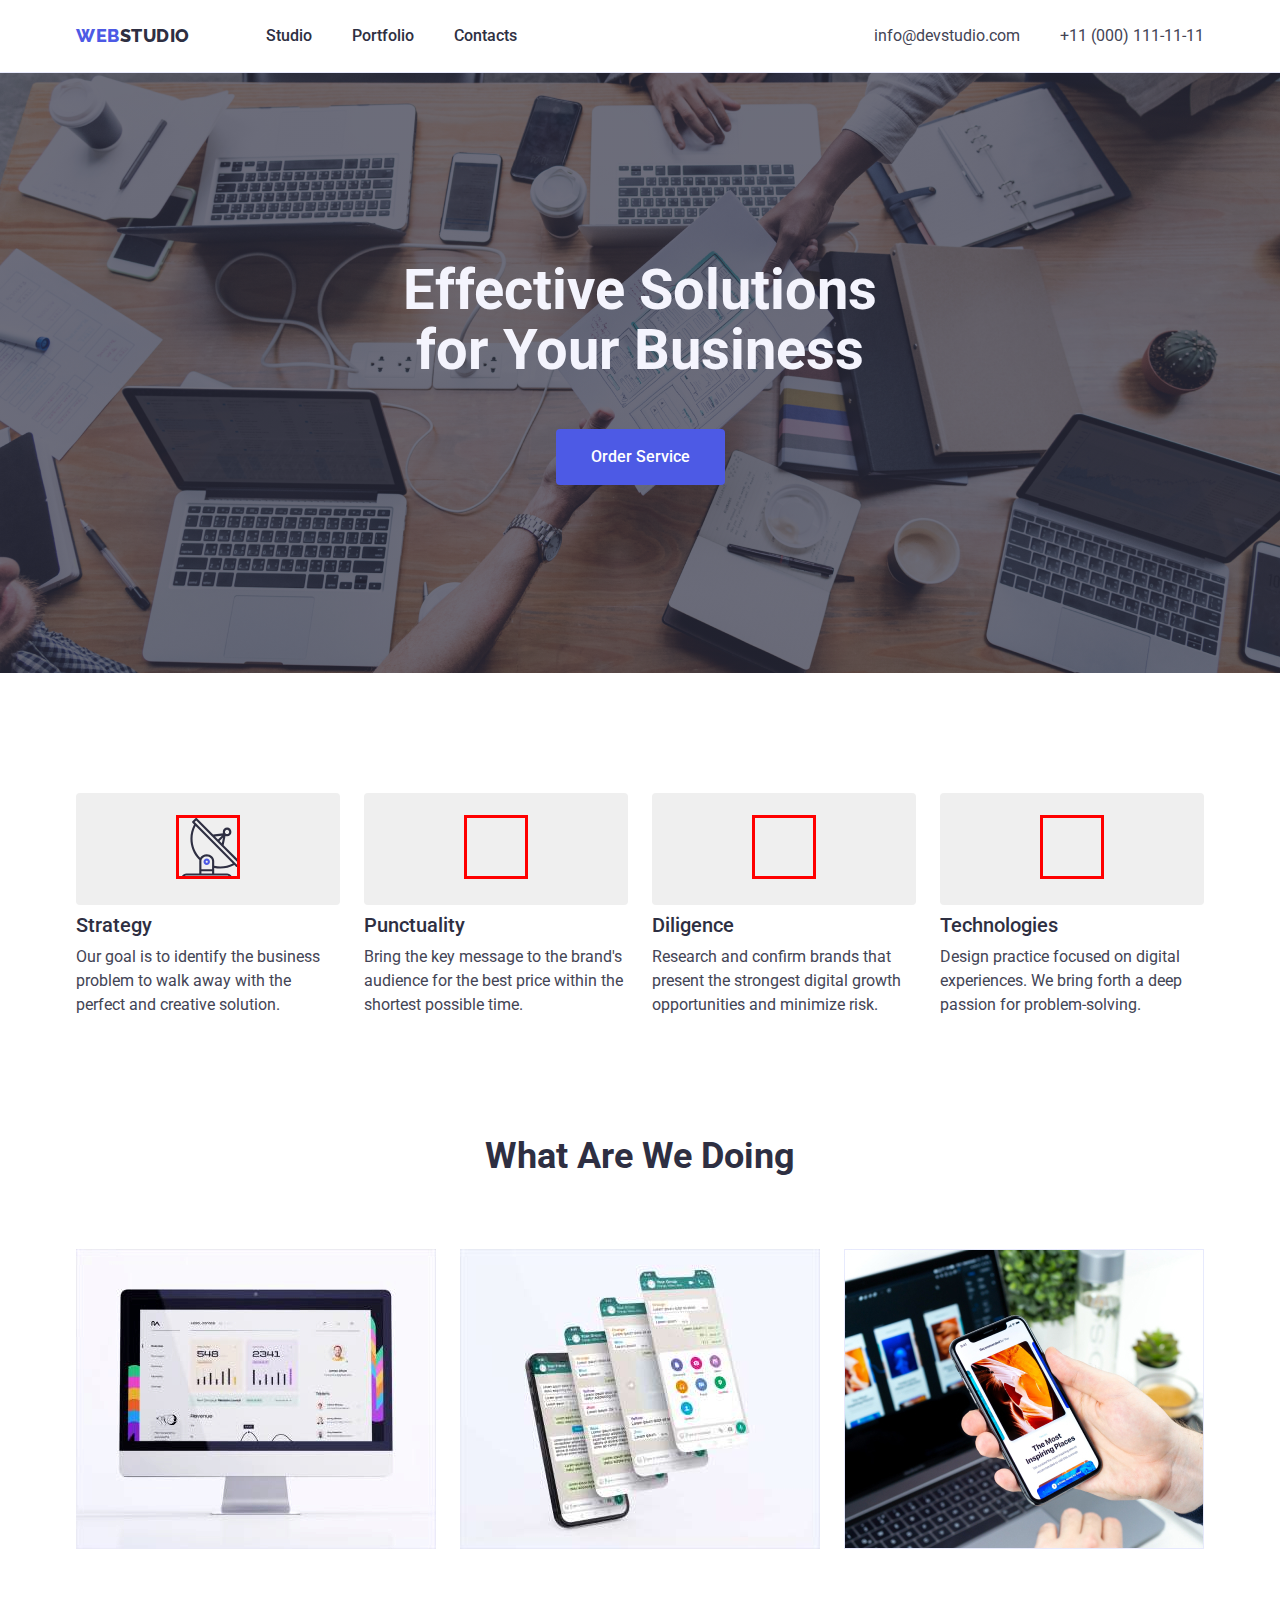
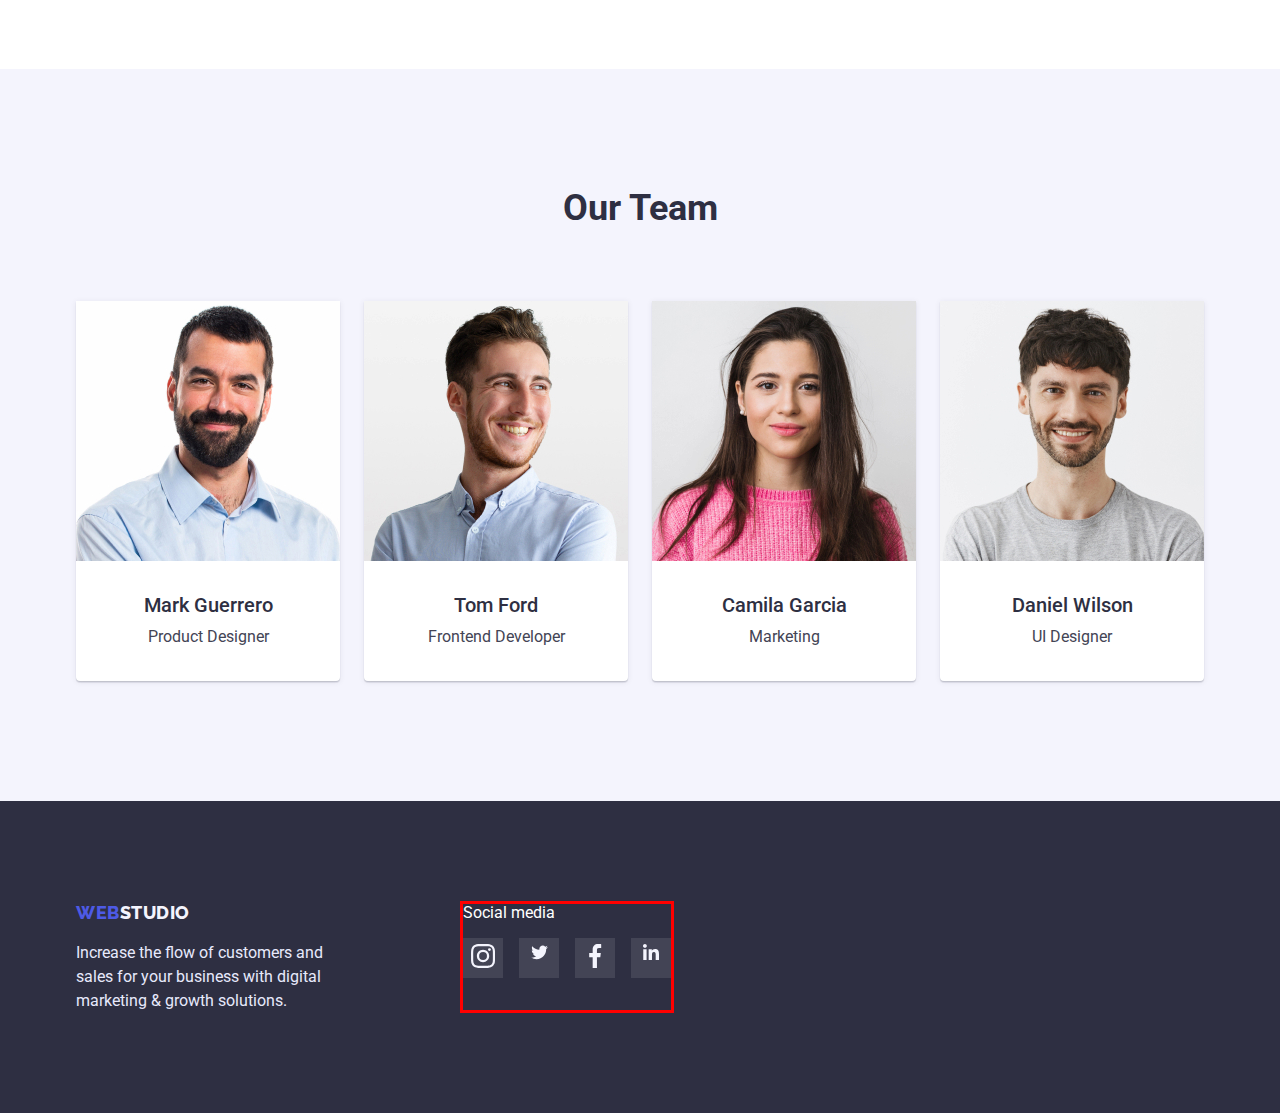
==== index.html @ e51d44c1 "sdaasdsdas" ====
<!DOCTYPE html>
<html lang="en">
  <head>
    <meta charset="UTF-8" />
    <meta http-equiv="X-UA-Compatible" content="IE=edge" />
    <meta name="viewport" content="width=device-width, initial-scale=1.0" />
    <title>Studio</title>
    <link rel="preconnect" href="https://fonts.googleapis.com">
    <link rel="preconnect" href="https://fonts.gstatic.com" crossorigin>
    <link href="https://fonts.googleapis.com/css2?family=Raleway:wght@800&family=Roboto:wght@400;500;700;900&display=swap" rel="stylesheet">
    <link rel="stylesheet" href="https://cdnjs.cloudflare.com/ajax/libs/modern-normalize/1.0.0/modern-normalize.min.css"/>
    <link rel="stylesheet" href="./CSS/style.css" />
  </head>

  <body>
    <!-- HEADER -->
    <header class="page-header">
      <div class="container nav-logo">
      <nav class="nav">
        <a href="./index.html" class="logo">
          <span class="logo-web">Web</span>Studio</a>

        <ul class="site-nav list">
          <li class="item"><a href="./index.html" class="site-nav-listed unline navy">Studio</a></li>
          <li class="item"><a href="./portfolio.html" class="site-nav-listed unline navy">Portfolio</a></li>
          <li class="item"><a href="" class="site-nav-listed unline navy">Contacts</a>
          </li>

        </ul>
      </nav>

      <address class="address">
        <ul class="contact list">
          <li class="item">
            <a href="mailto:info@devstudio.com" class="contacts unline textcolor">info@devstudio.com</a></li>
          <li class="item">
            <a href="tel:+110001111111" class="contacts unline textcolor">+11 (000) 111-11-11</a>
          </li>
        </ul>
      </address>
    </div>
    </header>

    <!-- MAIN -->
    <main>
      <!--HERO-->
      <section class="section-hero overlay">
        <h1 class="hero-header">Effective Solutions for Your Business</h1>
        <button type="button" class="button-hero">Order Service</button>
      </section>

      <!--SECTION FEATURES-->

      <section class="section-features">
        <div class="container features">
        <h2 class="hiddenvisaily">features</h2>
        <ul class="feat list">
          <li class="item">
            
            <button class="features-button"><svg class="features-icon" width="64" height="64"> <use href="./images/icons/antenna.svg"></use></svg></button>
    
            <h3 class="header-feat">Strategy</h3>
            <p class="text-feat textcolor">
              Our goal is to identify the business problem to walk away with the
              perfect and creative solution.
            </p>
          </li>

          <li class="item">
            <button class="features-button"><svg class="features-icon" width="64" height="64"> <use href="../goit-markup-hw-04/images/icons/symbol-defs.svg#icon-clock"></use></svg></button>

            <h3 class="header-feat">Punctuality</h3>
            <p class="text-feat textcolor">
              Bring the key message to the brand's audience for the best price
              within the shortest possible time.
            </p>
          </li>
          <li class="item">
            <button class="features-button"><svg class="features-icon" width="64" height="64"> <use href="../goit-markup-hw-04/images/icons/symbol-defs.svg#icon-diagram"></use></svg></button>

            <h3 class="header-feat">Diligence</h3>
            <p class="text-feat textcolor">
              Research and confirm brands that present the strongest digital
              growth opportunities and minimize risk.
            </p>
          </li>
          <li class="item" 
          > <button class="features-button"><svg class="features-icon" width="64" height="64"> <use href="../goit-markup-hw-04/images/icons/symbol-defs.svg#icon-astronaut"></use></svg></button>
 
            <h3 class="header-feat">Technologies</h3>
            <p class="text-feat textcolor">
              Design practice focused on digital experiences. We bring forth a
              deep passion for problem-solving.
            </p>
          </li>
        </ul></div>
      </section>

      <!-- SECTION WAWD -->

      <section class="wawd">
        <div class="container">
        <h2 class="header-wawd navy">What are we doing</h2>
        <ul class="wawd-list list">
          <li class="item"><img src="./images/1.jpg" alt="monitor" width="360" /></li>
          <li class="item"><img src="./images/2.jpg" alt="few phones" width="360" /></li>
          <li class="item"><img src="./images/3.jpg" alt="phone in hand" width="360" /></li>
        </ul></div>
      </section>

      <!-- SECTION 3 -->
      <section class="section-team">
        <div class="container">
        <h2 class="header-team">Our Team</h2>
        <ul class="team-list list">
          <li class="item">
            <img
              src="./images/Mark_Guerrero.jpg"
              alt="Mark Guerrero"
              width="264"
            />
            <div class="textteam">
            <h3 class="header-card">Mark Guerrero</h3>
            <p class="text-team textcolor">Product Designer</p></div>
          </li>
          <li class="item">
            <img src="./images/Daniel_Wilson.jpg" alt="Tom Ford" width="264" />

            <div class="textteam">
            <h3 class="header-card">Tom Ford</h3>
            <p class="text-team textcolor">Frontend Developer</p></div>
            <!-- TRALING ICONS
            <ul>
              <li><a href="" aria-label="FB"></a> 
              <li><a href="" aria-label="inst"></a> 
              <li><a href="" aria-label="ID"></a> 
              <li><a href="" aria-label="twtr"></a> 
            </ul>-->
          </li>
          <li class="item">
            <img
              src="./images/Camila_Garcia.jpg"
              alt="Camila Garcia"
              width="264"
            />
            <div class="textteam">
            <h3 class="header-card">Camila Garcia</h3>
            <p class="text-team textcolor">Marketing</p></div>
          </li>
          <li class="item">
            <img src="./images/Tom_Ford.jpg" alt="Tom Ford" width="264" />
            <div class="textteam">
            <h3 class="header-card">Daniel Wilson</h3>
            <p class="text-team textcolor">UI Designer</p></div>
          </li>
        </ul></div>
      </section>
    </main>

    <!-- FOOTER -->
    <footer class="footer back-hero-foooter">

      <div class="container container-footer">

      <section class="logologo">
        <a href="./index.html" class="logo">
        <span class="logo-web">Web</span><span class="logo-studio">Studio</a>

      <p class="footer-text">
        Increase the flow of customers and sales for your business with digital
        marketing & growth solutions.
      </p></section>



      <section class="section-social">

      <p class="social">Social media</p>

      <ul class="social-list list">
      <li><button class="social-button"><svg class="social-icon" width="24" height="24" > <use href="./images/icons/symbol-defs.svg#icon-instagram"> </use> </svg></button></li>

      <li><button class="social-button"><svg class="social-icon" width="24"
        height="24"> <use href="./images/icons/symbol-defs.svg#icon-twitter"> </use></svg></button></li>

      <li><button class="social-button"> <svg class="social-icon" width="24"
        height="24"> <use href="./images/icons/symbol-defs.svg#icon-facebook"> </use> </svg> </button></li>

      <li><button class="social-button"><svg class="social-icon" width="24"
        height="24"> <use href="./images/icons/symbol-defs.svg#icon-linkedin"> </use> </svg></button></li>
      </ul>
    </section>
    
    </div>


    </footer>

  </body>
</html>
---- CSS/style.css ----
:root {
  --primary-color: rgba(46, 47, 66, 1);
  --text-color: rgba(67, 68, 85, 1);
  --accent-color: rgba(77, 90, 229, 1);
  --our-team-color: rgba(244, 244, 253, 1);
  --footer-logo-color: rgba(244, 244, 253, 1);
  --footer-text-color: rgba(231, 233, 252, 1);
  --button-unactive: rgba(244, 244, 253, 1);
  --button-active: rgba(64, 75, 191, 1);
  --button-active-text: rgba(255, 255, 255, 1);
  --h1-coolor: rgba(244, 244, 253, 1);
  --body-back: #ffffff;
}

body {
  background-color: var(--body-back);
  color: var(--primary-color);

  font-family: Roboto, sans-serif;
  font-size: 16px;
}

/* ________________---------BASE--------______________ */
.list {
  list-style: none;
  margin: 0;
  padding: 0;
}

img {
  display: block;
  max-width: 100%;
  height: auto;
}

p {
  margin: 0;
}

button {
  margin: 0;
  padding: 0;
}

svg {
  margin: 0;
  padding: 0;
 
}

.unline {
  text-decoration: none;
}

.unline:hover,
.unline:focus {
  color: var(--button-active);
}

.navy {
  color: var(--primary-color);
}

.textcolor {
  color: var(--text-color);
}

.hiddenvisaily {
  position: absolute;
  width: 1px;
  height: 1px;
  margin: -1px;
  border: 0;
  padding: 0;

  white-space: nowrap;
  clip-path: inset(100%);
  clip: rect(0 0 0 0);
  overflow: hidden;
}

.container {
  width: 1158px;
  padding: 0 15px;
  margin-left: auto;
  margin-right: auto;
}

.container-filter {
  display: flex;
  justify-content: space-between;
  width: 519px;
  margin-top: 96px;
  margin-bottom: 0;
  padding: 0;
  margin-left: auto;
  margin-right: auto;
}

.page-header {
  border-bottom: 1px solid var(--footer-text-color);
}

.overlay {
  max-width: 1440px;
  height: 600px;
  margin-left: auto;
  margin-right: auto;

  background-image: linear-gradient(
      to right,
      rgba(46, 47, 66, 0.7),
      rgba(46, 47, 66, 0.7)
    ),
    url(../images/people-office\ 1.jpg);

  background-repeat: no-repeat;
  background-size: cover;
  background-position: center;
}

/* ________________---------BASE--------______________ */

/* ________________---------MAIN--------______________ */

.nav {
  display: flex;
  margin: 0;
  padding: 0;
}

.nav-logo {
  display: flex;
  align-items: center;
  min-height: 72px;
}

.logo {
  display: inline-block;

  text-decoration: none;
  color: var(--primary-color);
  font-family: Raleway, sans-serif;
  font-weight: 800;
  font-size: 18px;
  line-height: 1.33;
  letter-spacing: 0.03em;
  text-transform: uppercase;
}

.site-nav {
  display: flex;
  padding: 0;
  margin-top: 0;
  margin-bottom: 0;
  margin-left: 76px;
}
.site-nav-listed {
  display: inline-block;

  font-weight: 500;
  line-height: 1.5;
}

.address {
  margin-left: auto;
}

.contact {
  display: flex;
  margin: 0;
  padding: 0;

  font-style: normal;
  line-height: 1.5;
}

.site-nav .item + .item {
  margin-left: 40px;
}

.contact .item + .item {
  margin-left: 40px;
}
.section-hero {
  padding-top: 188px;
  padding-bottom: 188px;
  background-color: var(--primary-color);
  color: var(--h1-coolor);
}
.button-hero {
  display: block;
  margin: 0 auto;
  min-width: 169px;
  border-radius: 4px;
  padding: 16px 32px;

  background-color: var(--accent-color);
  color: var(--button-active-text);
  border: 0;

  cursor: pointer;
  font-family: inherit;
  font-weight: 500;
  font-size: 16px;
  line-height: 1.5;
  text-align: center;
}

.button-hero:hover,
.button-hero:focus {
  background-color: var(--button-active);
}

.back-hero-foooter {
  background-color: var(--primary-color);
}

.hero-header {
  width: 496px;
  margin: 0 auto 48px auto;

  font-size: 56px;
  line-height: 1.07;
  text-align: center;
}
.section-features {
  margin: 0;
  padding-top: 120px;
  padding-bottom: 60px;
}

.feat {
  display: flex;
}

.features .item {
  margin: 0;
  width: 264px;
}

/* .features .item::before {
  content: '';
  display: block;
  margin-bottom: 8px;
  height: 112px;

  background-color: var(--h1-coolor);
  background-repeat: no-repeat;
  background-position: center;
} */

.features-button {
  margin: 0;
  width: 264px;
  height: 112px;
  border-radius: 4px;
  margin-bottom: 8px;
  border: 0;
}

.features-icon {
  border: 3px solid red;
}

.iconicon {
  display: block;
  width: 120px;
  height: 120px;

  margin-left: auto;
  margin-right: auto;
}
/* .icon-strategy::before {
background-image: url(../images/icons/antenna.svg);
} */

.section-features .item + .item {
  margin-left: 24px;
}

.header-feat {
  width: 264px;
  height: 24px;
  margin: 0;
  padding: 0;

  font-weight: 500;
  font-size: 20px;
  line-height: 1.2;
}

.text-feat {
  width: 264px;
  height: 72px;
  margin-top: 8px;
  margin-bottom: 0;
  margin-right: 0;
  padding: 0;

  font-size: 16px;
  line-height: 1.5;
}

.wawd {
  margin: 0;
  padding-top: 60px;
  padding-bottom: 120px;
}
.header-wawd {
  margin-top: 0;
  margin-bottom: 72px;

  font-size: 36px;
  line-height: 1.11;
  text-align: center;
  text-transform: capitalize;
}

.wawd-list {
  display: flex;
  padding: 0;
  margin: 0;
}

.wawd-list .item + .item {
  margin-left: 24px;
}

.section-team {
  padding-top: 120px;
  padding-bottom: 120px;
  background-color: var(--our-team-color);
}

.header-team {
  margin: 0;
  margin-bottom: 72px;

  font-size: 36px;
  line-height: 1.11;
  text-align: center;
  text-transform: capitalize;
}

.team-list {
  display: flex;
  padding: 0;
  margin: 0;
}
.team-list .item {
  margin: 0;
  padding: 0;
  width: 264px;
  text-align: center;
  background: var(--body-back);
  box-shadow: 0px 1px 6px rgba(46, 47, 66, 0.08),
    0px 1px 1px rgba(46, 47, 66, 0.16), 0px 2px 1px rgba(46, 47, 66, 0.08);
  border-radius: 0px 0px 4px 4px;
}

.team-list .item + .item {
  margin-left: 24px;
}

.textteam {
  margin: 0;
  padding: 32px 16px;
}

.header-card {
  margin: 0;

  font-weight: 500;
  font-size: 20px;
  line-height: 1.2;
}

.text-team {
  margin-top: 8px;
  margin-bottom: 0;
  line-height: 1.5;
}
footer {
  padding-top: 100px;
  padding-bottom: 100px;
}

.container-footer {
  display: flex;
}

.logologo {
  margin-right: 120px;
}

.footer-text {
  margin-top: 16px;
  width: 264px;
  line-height: 1.5;
  color: var(--footer-text-color);
}

.social {
  margin-bottom: 16px;
  color: var(--body-back);
}

.section-social {
  

  border: 3px solid red;

}

.social-list {
  display: flex;
  gap: 16px;
}



.social-button {

  display: block;
  width: 40px;
  height: 40px;

  background: rgba(255, 255, 255, 0.1);
  border: 0;
}




.social-icon {

}

.filter {
  padding-top: 96px;
  padding-bottom: 120px;
}

.filter-buttons {
  display: flex;
  justify-content: center;
}

.filter-buttons .item + .item {
  margin-left: 24px;
}

.cards {
  display: flex;
  flex-wrap: wrap;
  margin: 0;
  margin-top: 72px;
  gap: 24px;
  row-gap: 48px;
}

.cards .item {
  width: 360px;
  background: var(--body-back);
}

.textcard {
  background-color: var(--body-back);
  border-bottom: 1px solid var(--footer-text-color);
  border-left: 1px solid var(--footer-text-color);
  border-right: 1px solid var(--footer-text-color);
  padding-top: 32px;
  padding-left: 16px;
  padding-bottom: 32px;
}

.unl {
  text-decoration: none;
}

/* .site-nav .unline.current {
color: deeppink;
}  */

/* ________________---------MAIN--------______________ */

/* ________________---------BUTTONS--------______________ */

.button.secondary {
  min-width: 69px;
  border: 1px solid var(--footer-text-color);
  border-radius: 4px;
  padding: 12px 24px;

  background-color: var(--button-unactive);
  color: var(--accent-color);
  cursor: pointer;

  font-family: inherit;
  font-weight: 500;
  font-size: 16px;
  line-height: 1.5;
  letter-spacing: 0.04em;
  text-align: center;
}
.button.secondary:hover,
.button.secondary:focus {
  background-color: var(--button-active);
  color: var(--button-active-text);
}

/* ________________---------FONTS--------______________ */

.logo-web {
  color: var(--accent-color);
}
.logo-studio {
  color: var(--footer-logo-color);
}

/* ________________---------FONTS--------______________ */
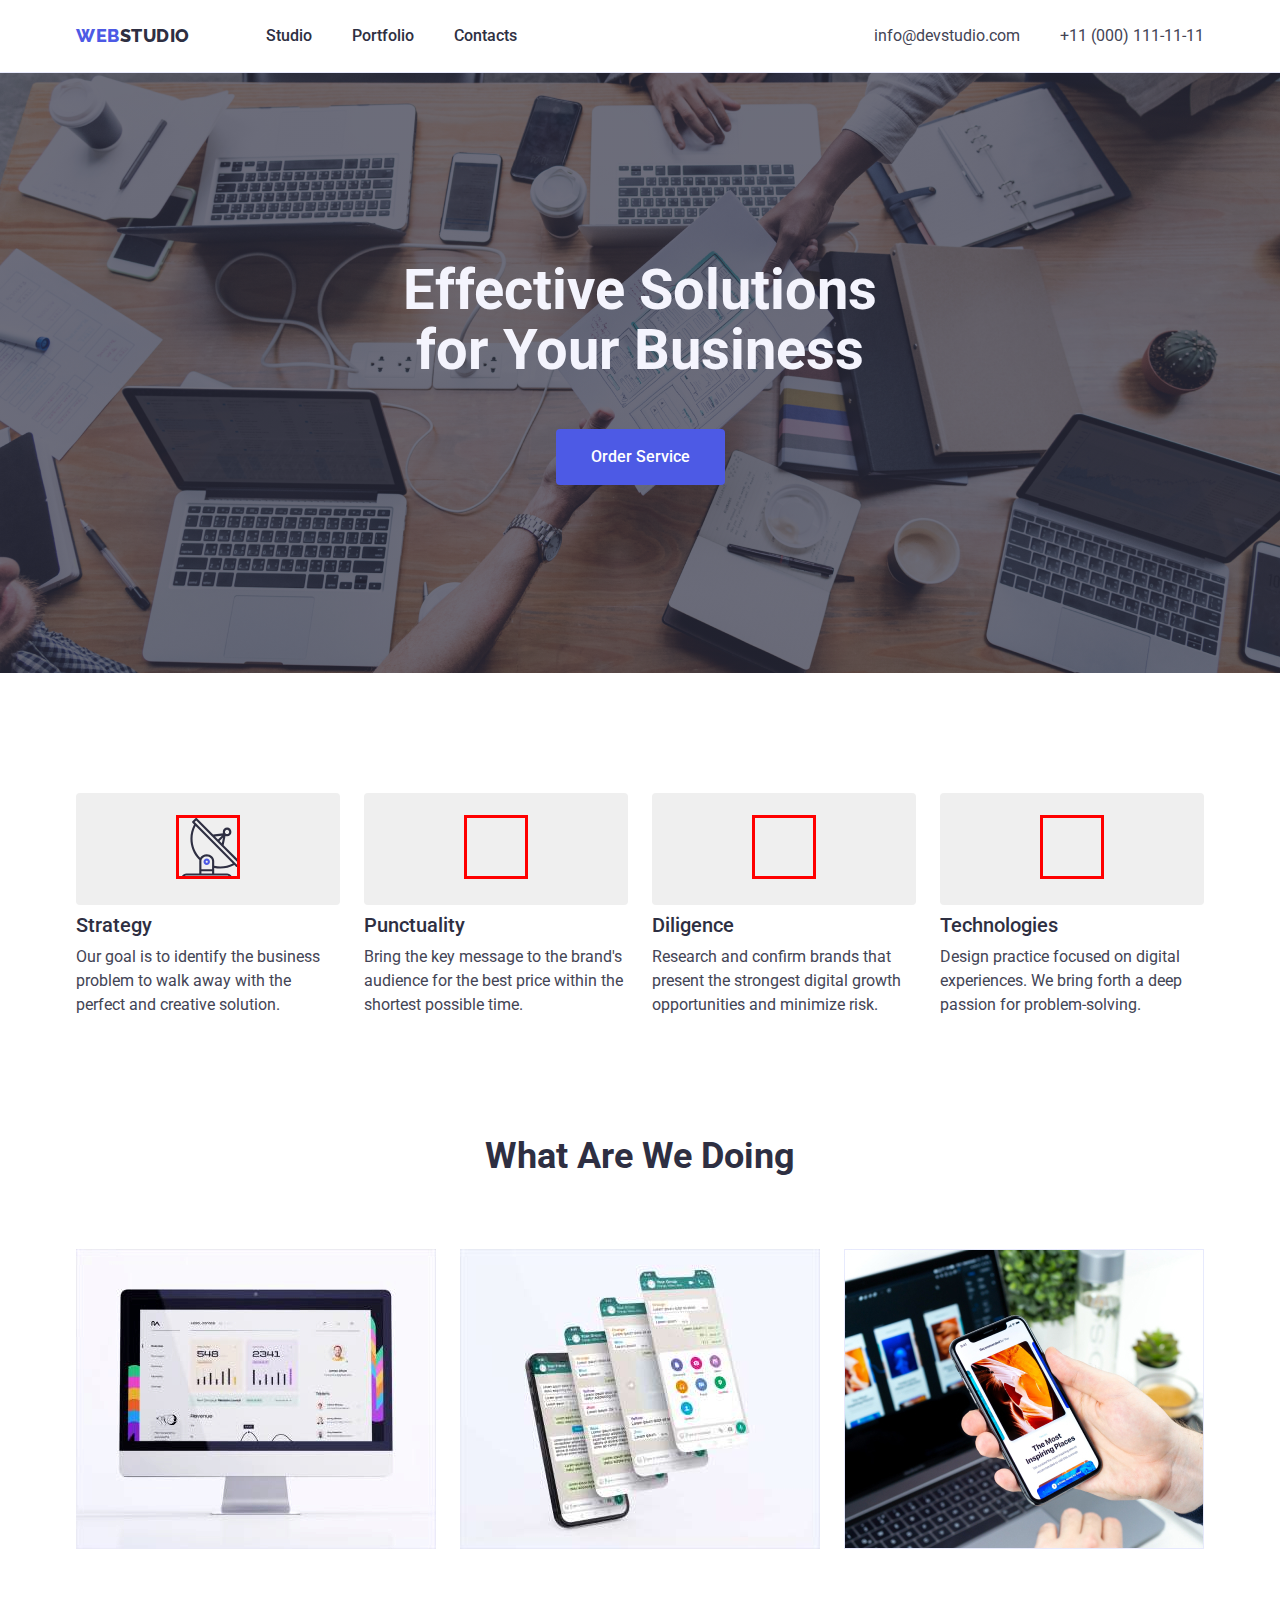
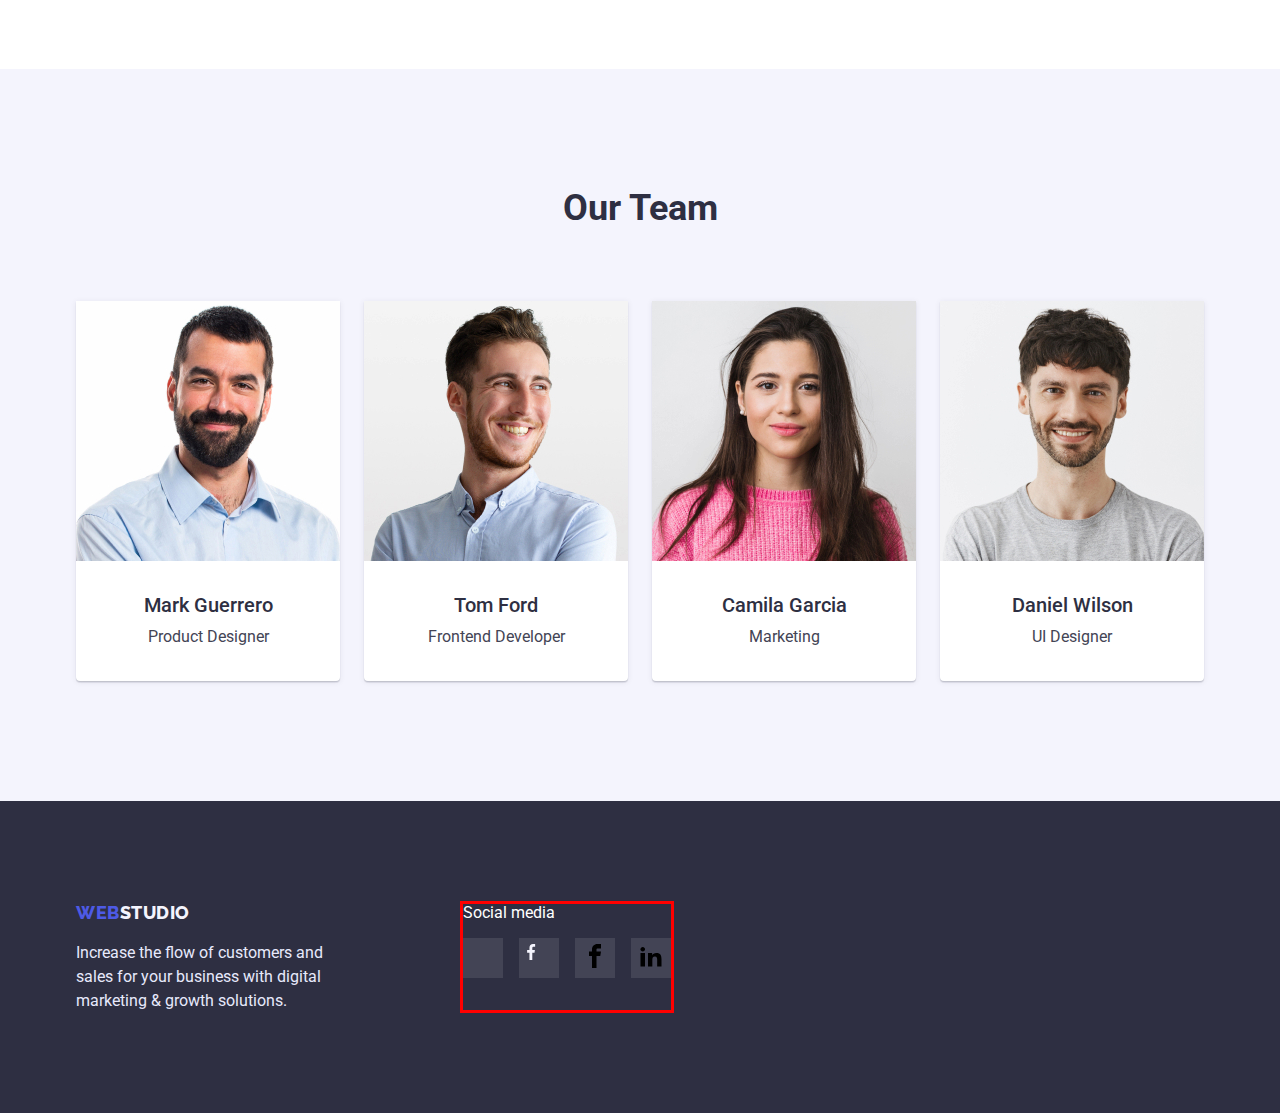
==== commit 4935e8de: "vbbv" ====
--- a/index.html
+++ b/index.html
@@ -181,7 +181,7 @@
       <li><button class="social-button"><svg class="social-icon" width="24" height="24" > <use href="./images/icons/symbol-defs.svg#icon-instagram"> </use> </svg></button></li>
 
       <li><button class="social-button"><svg class="social-icon" width="24"
-        height="24"> <use href="./images/icons/symbol-defs.svg#icon-twitter"> </use></svg></button></li>
+        height="24"> <use href="./images/icons/facebookvector.svg"> </use></svg></button></li>
 
       <li><button class="social-button"> <svg class="social-icon" width="24"
         height="24"> <use href="./images/icons/symbol-defs.svg#icon-facebook"> </use> </svg> </button></li>
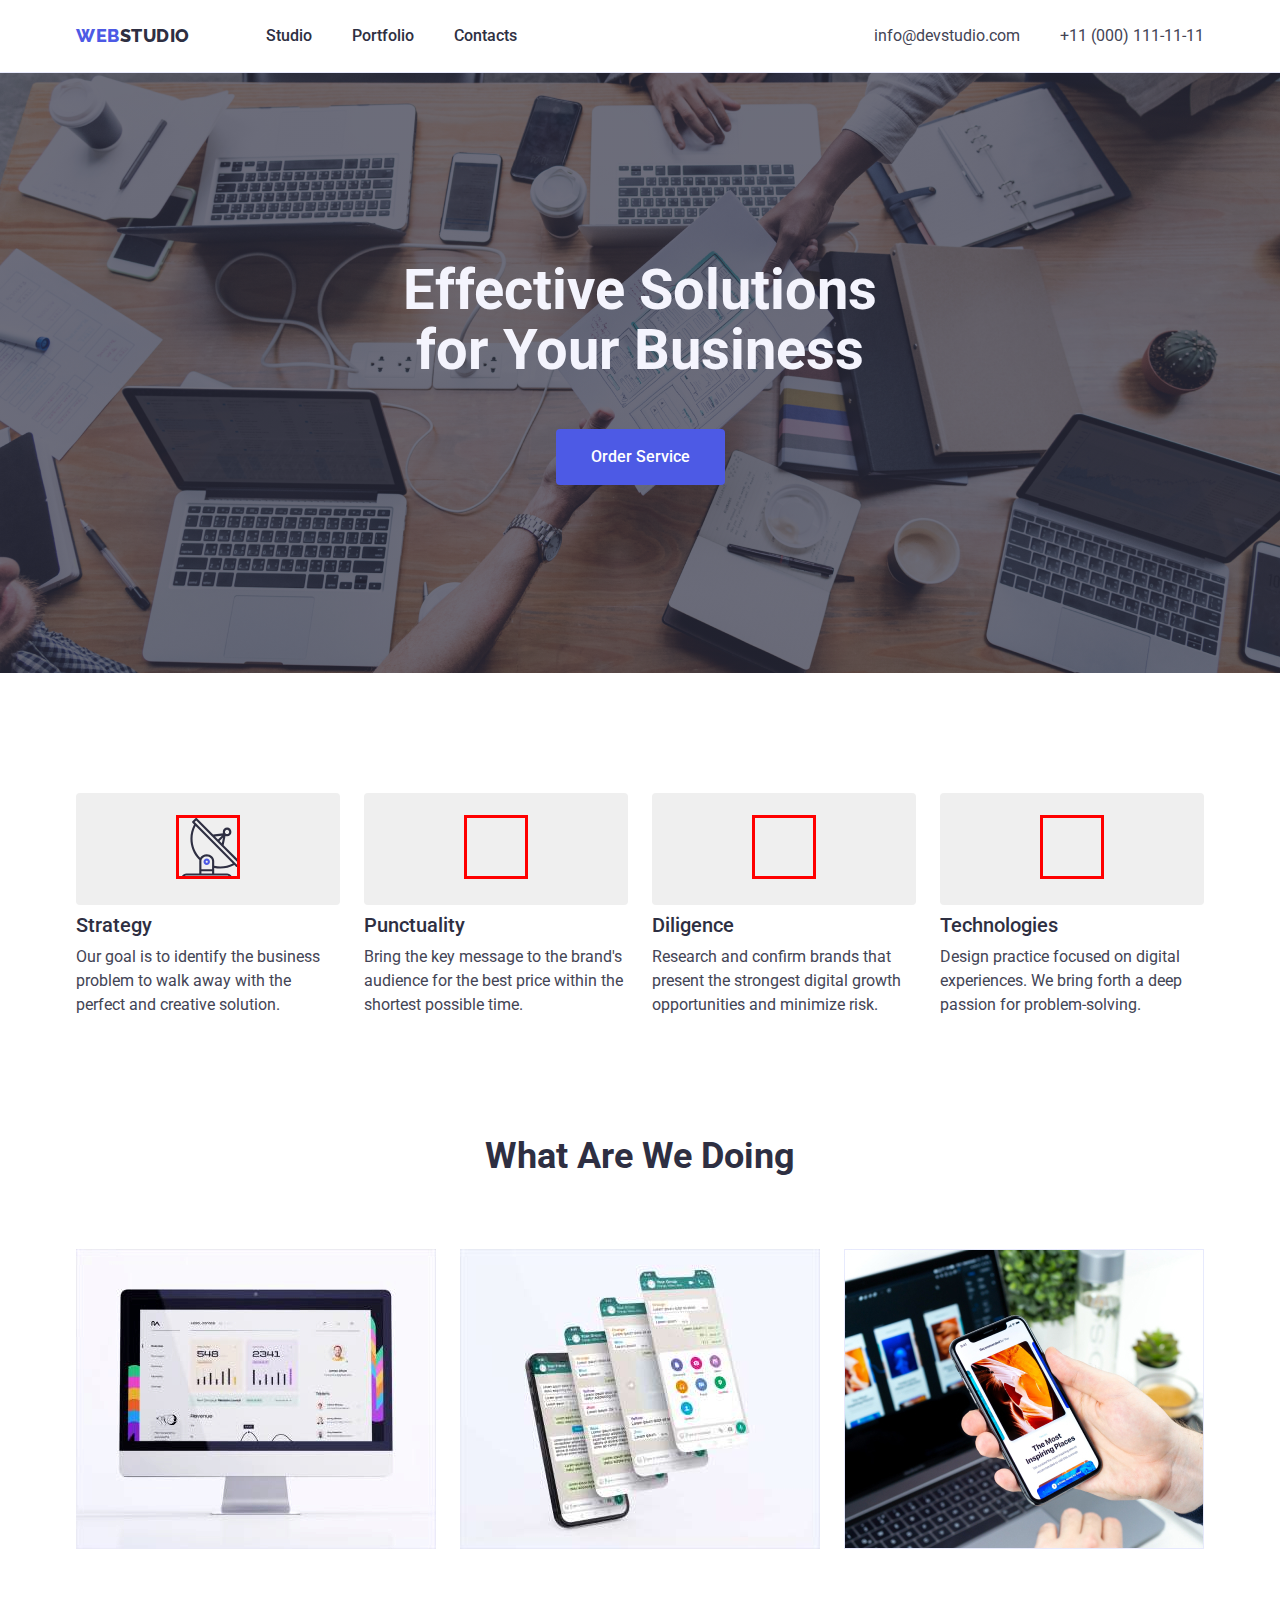
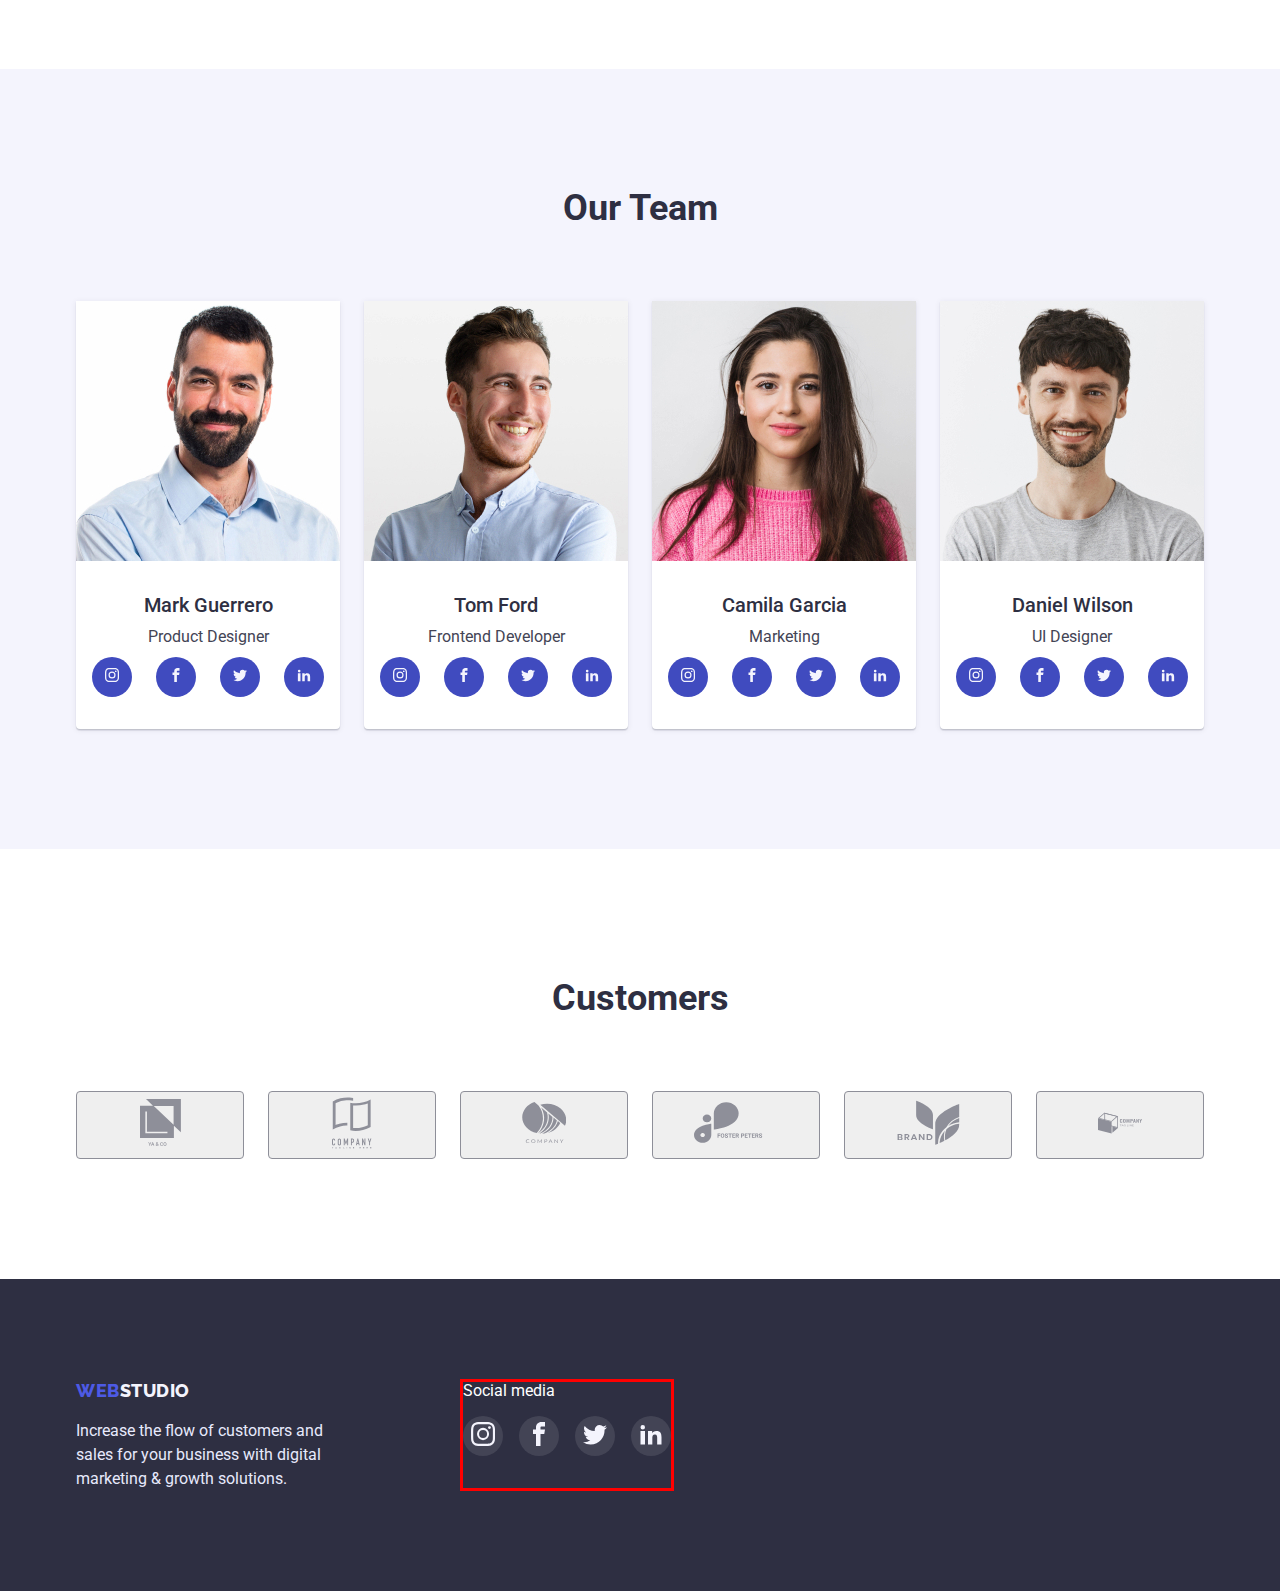
==== commit 03ec5533: "hw4-probe1" ====
--- a/index.html
+++ b/index.html
@@ -121,21 +121,49 @@
             />
             <div class="textteam">
             <h3 class="header-card">Mark Guerrero</h3>
-            <p class="text-team textcolor">Product Designer</p></div>
+            <p class="text-team textcolor">Product Designer</p>
+
+            <ul class="icons list">
+              <li class="icons-item"><button class="icons-button">
+                <svg class="icon-team" width="14" height="14"> <use href="./images/icons/symbol-defs.svg#icon-instagram"></use>  </svg>
+              </button>
+              </li>
+              <li><li class="icons-item"><button class="icons-button">
+                <svg class="icon-team" width="14" height="14"> <use href="./images/icons/symbol-defs.svg#icon-facebook"></use>  </svg>
+              </button></li>
+              <li><li class="icons-item"><button class="icons-button">
+                <svg class="icon-team" width="14" height="14"> <use href="./images/icons/symbol-defs.svg#icon-twitter"></use>  </svg>
+              </button></li>
+              <li><li class="icons-item"><button class="icons-button">
+                <svg class="icon-team" width="14" height="14"> <use href="./images/icons/symbol-defs.svg#icon-linkedin"></use>  </svg>
+              </button></li>
+            </ul>
+
+          </div>
           </li>
           <li class="item">
             <img src="./images/Daniel_Wilson.jpg" alt="Tom Ford" width="264" />
 
             <div class="textteam">
             <h3 class="header-card">Tom Ford</h3>
-            <p class="text-team textcolor">Frontend Developer</p></div>
-            <!-- TRALING ICONS
-            <ul>
-              <li><a href="" aria-label="FB"></a> 
-              <li><a href="" aria-label="inst"></a> 
-              <li><a href="" aria-label="ID"></a> 
-              <li><a href="" aria-label="twtr"></a> 
-            </ul>-->
+            <p class="text-team textcolor">Frontend Developer</p>
+            <ul class="icons list">
+              <li class="icons-item"><button class="icons-button">
+                <svg class="icon-team" width="14" height="14"> <use href="./images/icons/symbol-defs.svg#icon-instagram"></use>  </svg>
+              </button>
+              </li>
+              <li><li class="icons-item"><button class="icons-button">
+                <svg class="icon-team" width="14" height="14"> <use href="./images/icons/symbol-defs.svg#icon-facebook"></use>  </svg>
+              </button></li>
+              <li><li class="icons-item"><button class="icons-button">
+                <svg class="icon-team" width="14" height="14"> <use href="./images/icons/symbol-defs.svg#icon-twitter"></use>  </svg>
+              </button></li>
+              <li><li class="icons-item"><button class="icons-button">
+                <svg class="icon-team" width="14" height="14"> <use href="./images/icons/symbol-defs.svg#icon-linkedin"></use>  </svg>
+              </button></li>
+            </ul>
+          </div>
+            
           </li>
           <li class="item">
             <img
@@ -145,16 +173,79 @@
             />
             <div class="textteam">
             <h3 class="header-card">Camila Garcia</h3>
-            <p class="text-team textcolor">Marketing</p></div>
+            <p class="text-team textcolor">Marketing</p>
+            <ul class="icons list">
+              <li class="icons-item"><button class="icons-button">
+                <svg class="icon-team" width="14" height="14"> <use href="./images/icons/symbol-defs.svg#icon-instagram"></use>  </svg>
+              </button>
+              </li>
+              <li><li class="icons-item"><button class="icons-button">
+                <svg class="icon-team" width="14" height="14"> <use href="./images/icons/symbol-defs.svg#icon-facebook"></use>  </svg>
+              </button></li>
+              <li><li class="icons-item"><button class="icons-button">
+                <svg class="icon-team" width="14" height="14"> <use href="./images/icons/symbol-defs.svg#icon-twitter"></use>  </svg>
+              </button></li>
+              <li><li class="icons-item"><button class="icons-button">
+                <svg class="icon-team" width="14" height="14"> <use href="./images/icons/symbol-defs.svg#icon-linkedin"></use>  </svg>
+              </button></li>
+            </ul>
+          </div>
           </li>
           <li class="item">
             <img src="./images/Tom_Ford.jpg" alt="Tom Ford" width="264" />
             <div class="textteam">
             <h3 class="header-card">Daniel Wilson</h3>
-            <p class="text-team textcolor">UI Designer</p></div>
+            <p class="text-team textcolor">UI Designer</p><ul class="icons list">
+              <li class="icons-item"><button class="icons-button">
+                <svg class="icon-team" width="14" height="14"> <use href="./images/icons/symbol-defs.svg#icon-instagram"></use>  </svg>
+              </button>
+              </li>
+              <li><li class="icons-item"><button class="icons-button">
+                <svg class="icon-team" width="14" height="14"> <use href="./images/icons/symbol-defs.svg#icon-facebook"></use>  </svg>
+              </button></li>
+              <li><li class="icons-item"><button class="icons-button">
+                <svg class="icon-team" width="14" height="14"> <use href="./images/icons/symbol-defs.svg#icon-twitter"></use>  </svg>
+              </button></li>
+              <li><li class="icons-item"><button class="icons-button">
+                <svg class="icon-team" width="14" height="14"> <use href="./images/icons/symbol-defs.svg#icon-linkedin"></use>  </svg>
+              </button></li>
+            </ul></div>
           </li>
         </ul></div>
       </section>
+      
+      <section class="section-customers">
+        <div class="container">
+        <h2 class="header-customers" >Customers</h2>
+
+        <ul class="customers list">
+           <li><button class="customer-button"><svg class="customer-icon" width="41" height="46.97"> <use href="./images/icons/symbol-defs.svg#icon-clientfst">
+
+           </use> </svg></button></li>
+           <li><button class="customer-button"><svg class="customer-icon" width="40" height="52"> <use href="./images/icons/symbol-defs.svg#icon-clientsec">
+
+           </use> </svg></button></li>
+           <li><button class="customer-button"><svg class="customer-icon" width="44" height="41"> <use href="./images/icons/symbol-defs.svg#icon-clientthr">
+
+           </use> </svg></button></li>
+           <li><button class="customer-button"><svg class="customer-icon" width="84" height="41"> <use href="./images/icons/symbol-defs.svg#icon-clientfrth">
+
+           </use> </svg></button></li>
+           <li><button class="customer-button"><svg class="customer-icon" width="63" height="45"> <use href="./images/icons/symbol-defs.svg#icon-clientfth">
+
+           </use> </svg></button></li>
+           <li><button class="customer-button"><svg class="customer-icon" width="44" height="44"> <use href="./images/icons/symbol-defs.svg#icon-clientsth">
+
+           </use> </svg></button></li>            
+ 
+
+
+        </ul>
+
+      </div>
+      </section>
+
+
     </main>
 
     <!-- FOOTER -->
@@ -181,10 +272,10 @@
       <li><button class="social-button"><svg class="social-icon" width="24" height="24" > <use href="./images/icons/symbol-defs.svg#icon-instagram"> </use> </svg></button></li>
 
       <li><button class="social-button"><svg class="social-icon" width="24"
-        height="24"> <use href="./images/icons/facebookvector.svg"> </use></svg></button></li>
+        height="24"> <use href="./images/icons/symbol-defs.svg#icon-facebook"> </use></svg></button></li>
 
       <li><button class="social-button"> <svg class="social-icon" width="24"
-        height="24"> <use href="./images/icons/symbol-defs.svg#icon-facebook"> </use> </svg> </button></li>
+        height="24"> <use href="./images/icons/symbol-defs.svg#icon-twitter"> </use> </svg> </button></li>
 
       <li><button class="social-button"><svg class="social-icon" width="24"
         height="24"> <use href="./images/icons/symbol-defs.svg#icon-linkedin"> </use> </svg></button></li>
--- a/CSS/style.css
+++ b/CSS/style.css
@@ -10,6 +10,7 @@
   --button-active-text: rgba(255, 255, 255, 1);
   --h1-coolor: rgba(244, 244, 253, 1);
   --body-back: #ffffff;
+  --customers-slate: rgba(142, 143, 153, 1);
 }
 
 body {
@@ -45,7 +46,6 @@
 svg {
   margin: 0;
   padding: 0;
- 
 }
 
 .unline {
@@ -381,6 +381,63 @@
   margin-bottom: 0;
   line-height: 1.5;
 }
+
+.icons {
+  display: flex;
+  gap: 12px;
+  margin-top: 8px;
+}
+
+.icons-button {
+  display: block;
+  padding: 0;
+  margin: 0;
+  border: 0;
+  border-radius: 50%;
+  background-color: var(--button-active);
+  width: 40px;
+  height: 40px;
+
+}
+
+
+
+.section-customers {
+  list-style: none;
+  padding-top: 130px;
+  padding-bottom: 120px;
+}
+
+.header-customers {
+  margin: 0;
+  padding: 0;
+  text-align: center;
+
+  margin: 0;
+  margin-bottom: 72px;
+  font-size: 36px;
+  line-height: 1.11;
+  text-align: center;
+  text-transform: capitalize;
+}
+
+.customers {
+  display: flex;
+  gap: 24px;
+}
+
+.customer-button{
+  margin: 0;
+  padding: 0;
+  border: 1px solid var(--customers-slate);
+  border-radius: 4px;
+ width: 168px;
+ height: 68px;
+
+
+}
+
+
 footer {
   padding-top: 100px;
   padding-bottom: 100px;
@@ -407,10 +464,7 @@
 }
 
 .section-social {
-  
-
   border: 3px solid red;
-
 }
 
 .social-list {
@@ -418,23 +472,17 @@
   gap: 16px;
 }
 
-
-
 .social-button {
-
   display: block;
   width: 40px;
   height: 40px;
 
   background: rgba(255, 255, 255, 0.1);
   border: 0;
-}
-
-
-
+  border-radius: 50%;
+}
 
 .social-icon {
-
 }
 
 .filter {
@@ -463,6 +511,10 @@
 .cards .item {
   width: 360px;
   background: var(--body-back);
+}
+.cards .item:hover,
+.cards .item:focus {
+  box-shadow: 0px 1px 6px rgba(46, 47, 66, 0.08), 0px 1px 1px rgba(46, 47, 66, 0.16), 0px 2px 1px rgba(46, 47, 66, 0.08);
 }
 
 .textcard {
@@ -508,6 +560,9 @@
 .button.secondary:focus {
   background-color: var(--button-active);
   color: var(--button-active-text);
+  box-shadow: 0px 3px 1px rgba(0, 0, 0, 0.1), 0px 2px 1px rgba(0, 0, 0, 0.08), 0px 2px 2px rgba(0, 0, 0, 0.12);
+  border: 1px solid var(--button-active);
+
 }
 
 /* ________________---------FONTS--------______________ */
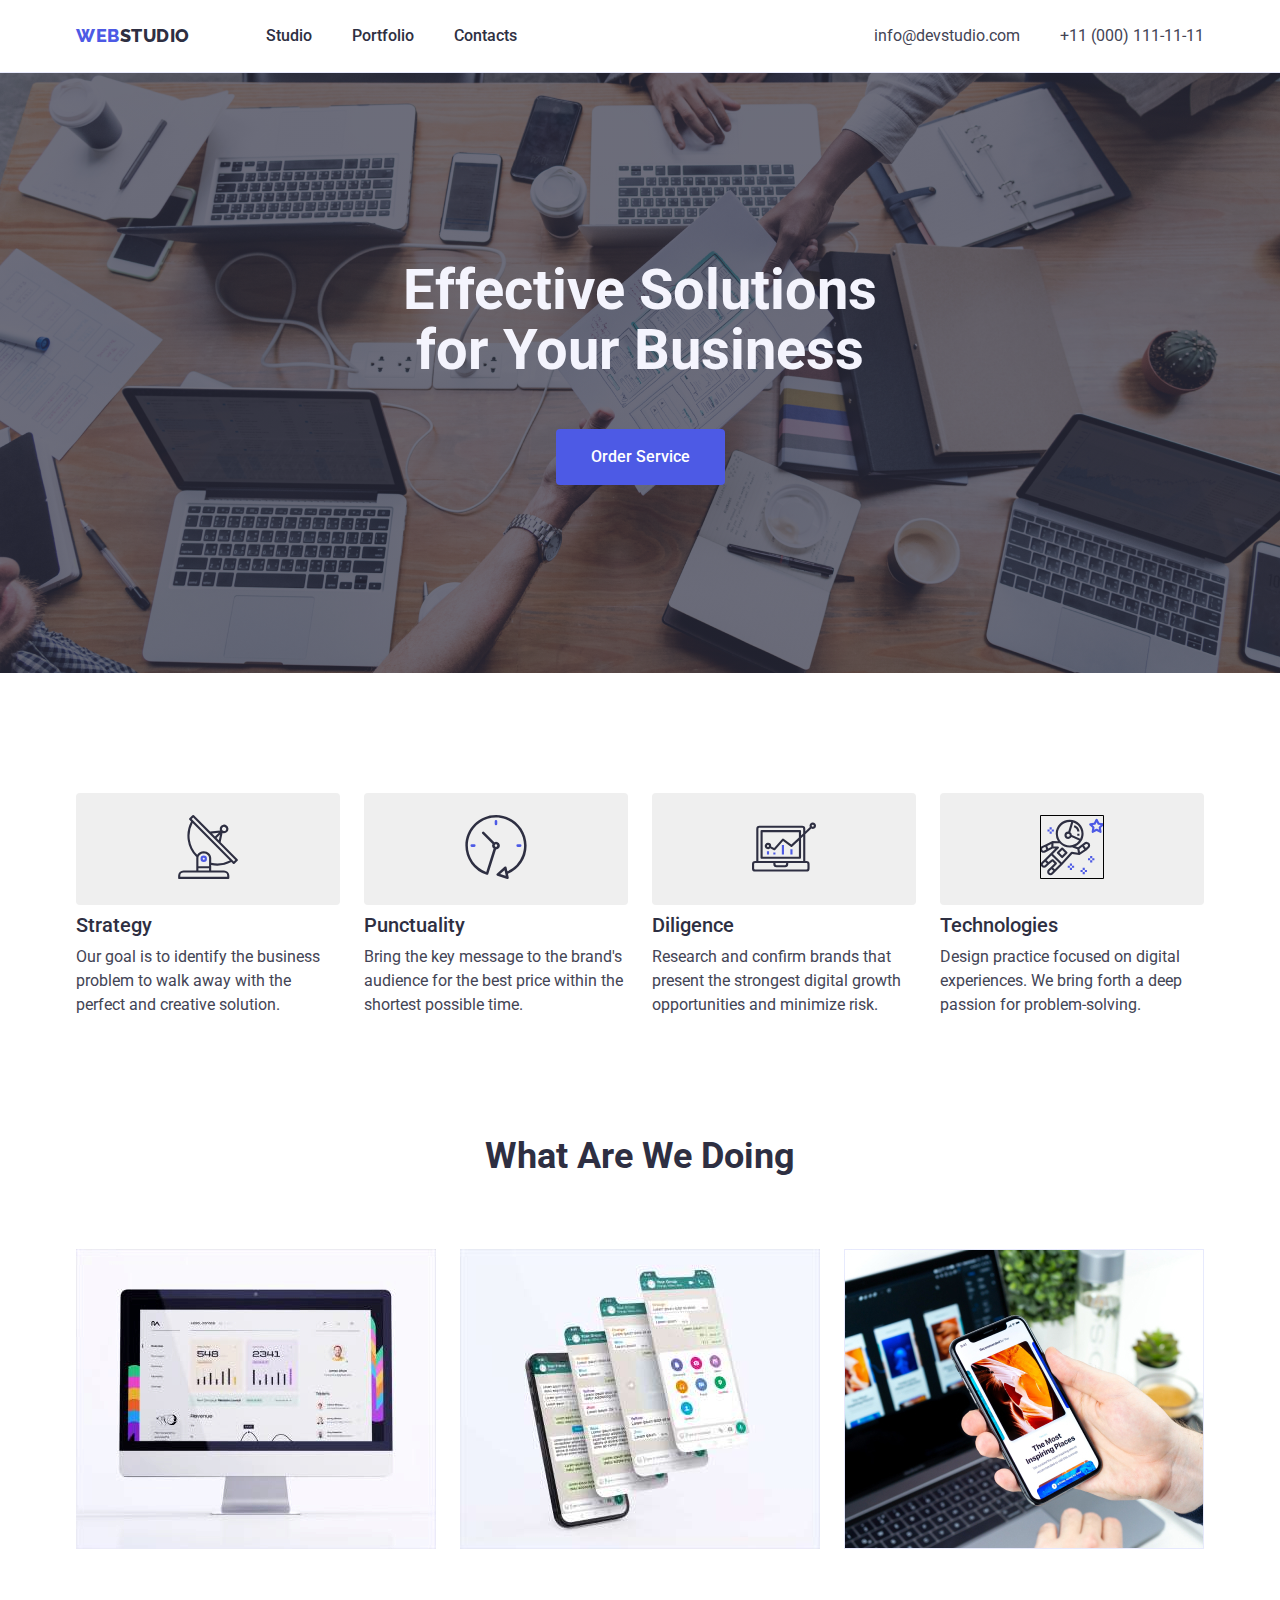
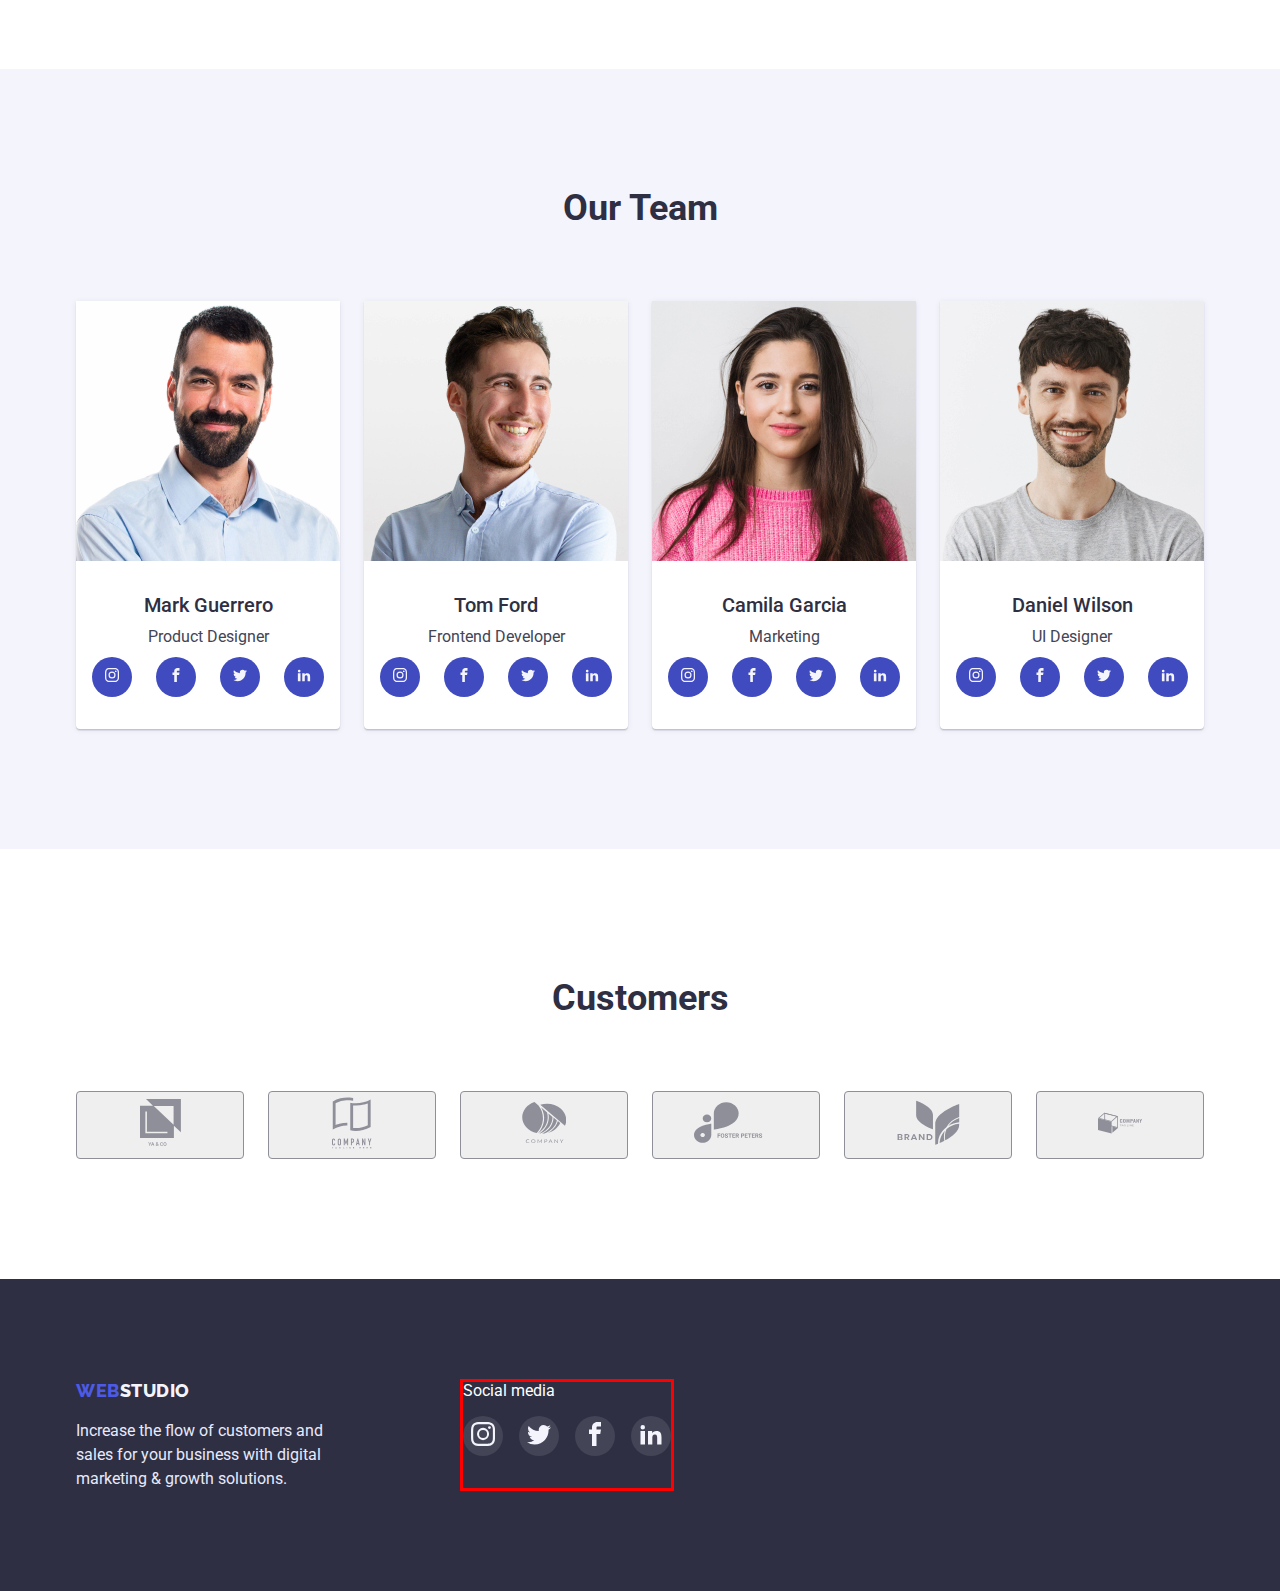
==== commit 50032282: "hw4--prtobe1" ====
--- a/index.html
+++ b/index.html
@@ -57,7 +57,7 @@
         <ul class="feat list">
           <li class="item">
             
-            <button class="features-button"><svg class="features-icon" width="64" height="64"> <use href="./images/icons/antenna.svg"></use></svg></button>
+            <button class="features-button"><svg class="features-icon" width="64" height="64"> <use href="./images/icons/symbol-defs.svg#icon-antenna"></use></svg></button>
     
             <h3 class="header-feat">Strategy</h3>
             <p class="text-feat textcolor">
@@ -67,7 +67,7 @@
           </li>
 
           <li class="item">
-            <button class="features-button"><svg class="features-icon" width="64" height="64"> <use href="../goit-markup-hw-04/images/icons/symbol-defs.svg#icon-clock"></use></svg></button>
+            <button class="features-button"><svg class="features-icon" width="64" height="64"> <use href="./images/icons/symbol-defs.svg#icon-clock"></use></svg></button>
 
             <h3 class="header-feat">Punctuality</h3>
             <p class="text-feat textcolor">
@@ -76,7 +76,7 @@
             </p>
           </li>
           <li class="item">
-            <button class="features-button"><svg class="features-icon" width="64" height="64"> <use href="../goit-markup-hw-04/images/icons/symbol-defs.svg#icon-diagram"></use></svg></button>
+            <button class="features-button"><svg class="features-icon" width="64" height="64"> <use href="./images/icons/symbol-defs.svg#icon-diagram"></use></svg></button>
 
             <h3 class="header-feat">Diligence</h3>
             <p class="text-feat textcolor">
@@ -85,7 +85,7 @@
             </p>
           </li>
           <li class="item" 
-          > <button class="features-button"><svg class="features-icon" width="64" height="64"> <use href="../goit-markup-hw-04/images/icons/symbol-defs.svg#icon-astronaut"></use></svg></button>
+          > <button class="features-button"><svg class="features-icon" width="64" height="64"> <use href="./images/icons/symbol-defs.svg#icon-astronaut"></use></svg></button>
  
             <h3 class="header-feat">Technologies</h3>
             <p class="text-feat textcolor">
@@ -272,10 +272,10 @@
       <li><button class="social-button"><svg class="social-icon" width="24" height="24" > <use href="./images/icons/symbol-defs.svg#icon-instagram"> </use> </svg></button></li>
 
       <li><button class="social-button"><svg class="social-icon" width="24"
-        height="24"> <use href="./images/icons/symbol-defs.svg#icon-facebook"> </use></svg></button></li>
+        height="24"> <use href="./images/icons/symbol-defs.svg#icon-twitter"> </use></svg></button></li>
 
       <li><button class="social-button"> <svg class="social-icon" width="24"
-        height="24"> <use href="./images/icons/symbol-defs.svg#icon-twitter"> </use> </svg> </button></li>
+        height="24"> <use href="./images/icons/symbol-defs.svg#icon-facebook"> </use> </svg> </button></li>
 
       <li><button class="social-button"><svg class="social-icon" width="24"
         height="24"> <use href="./images/icons/symbol-defs.svg#icon-linkedin"> </use> </svg></button></li>
--- a/CSS/style.css
+++ b/CSS/style.css
@@ -260,7 +260,6 @@
 }
 
 .features-icon {
-  border: 3px solid red;
 }
 
 .iconicon {
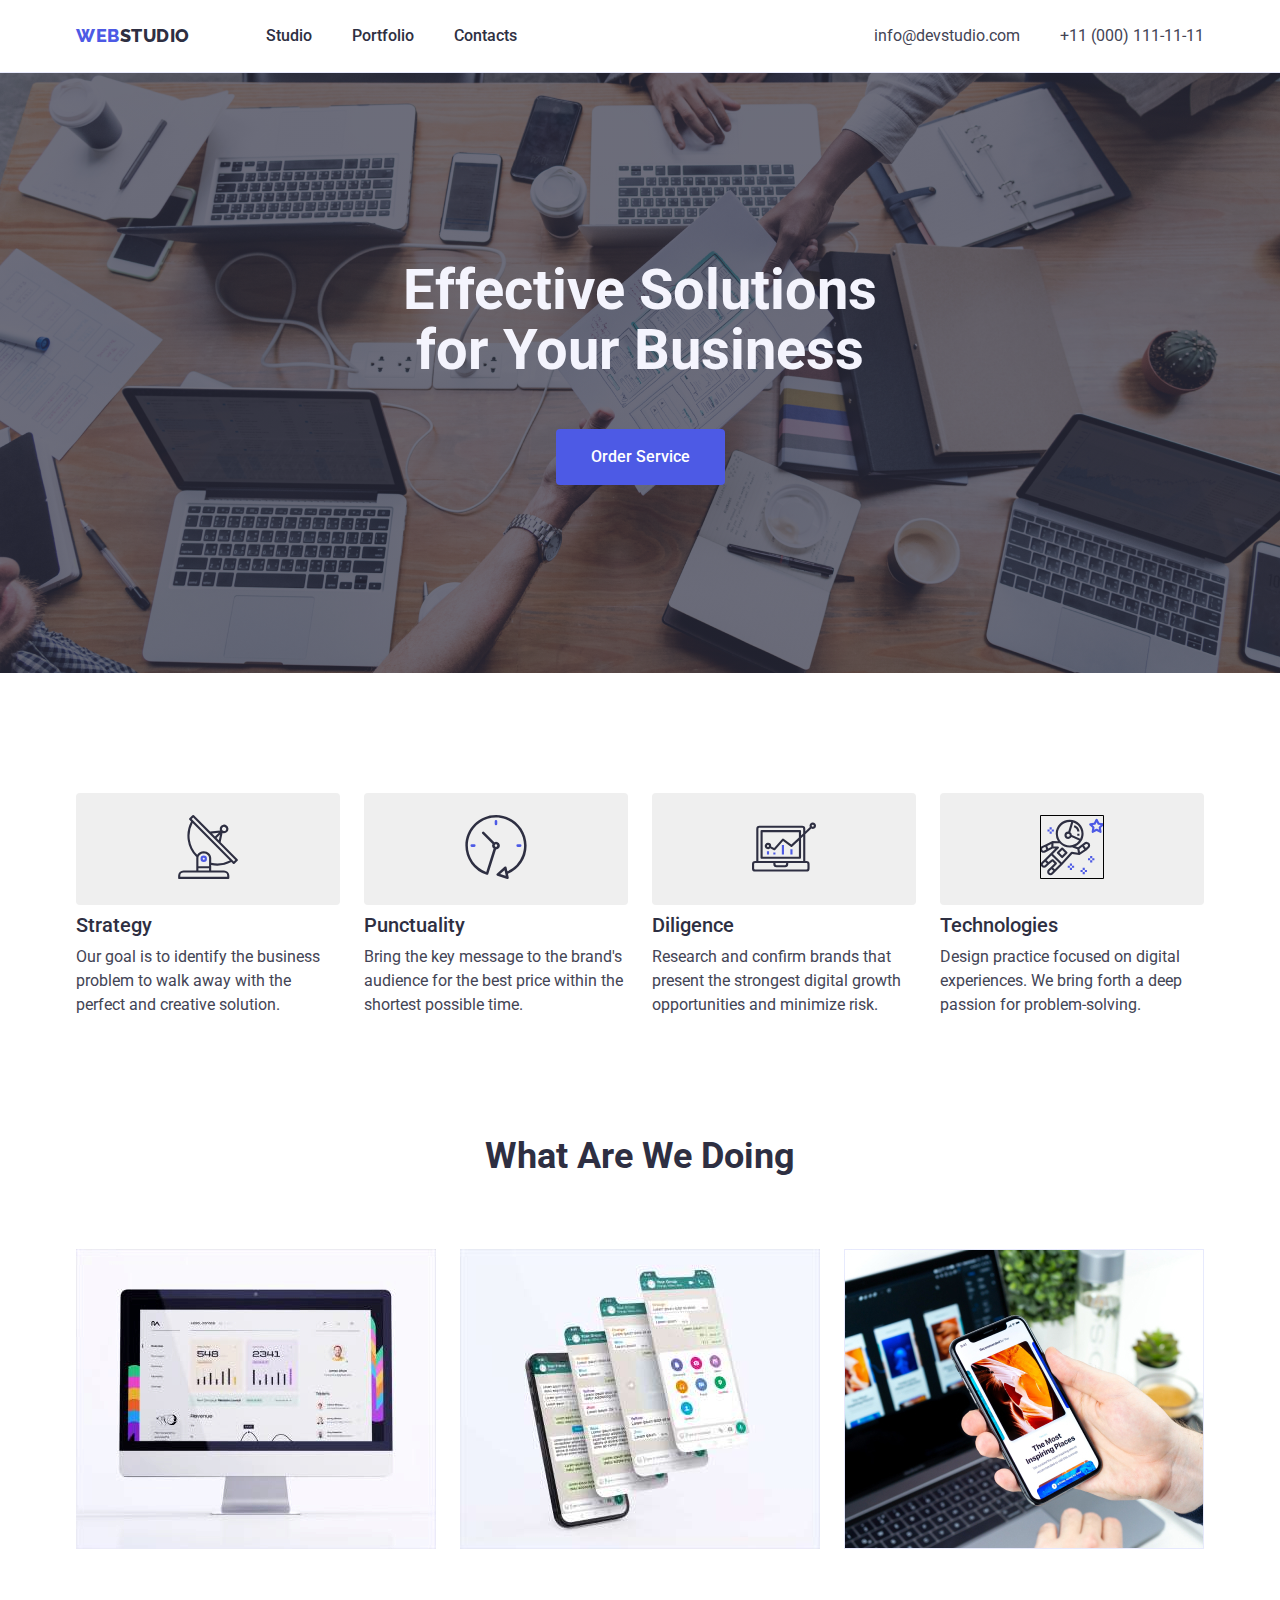
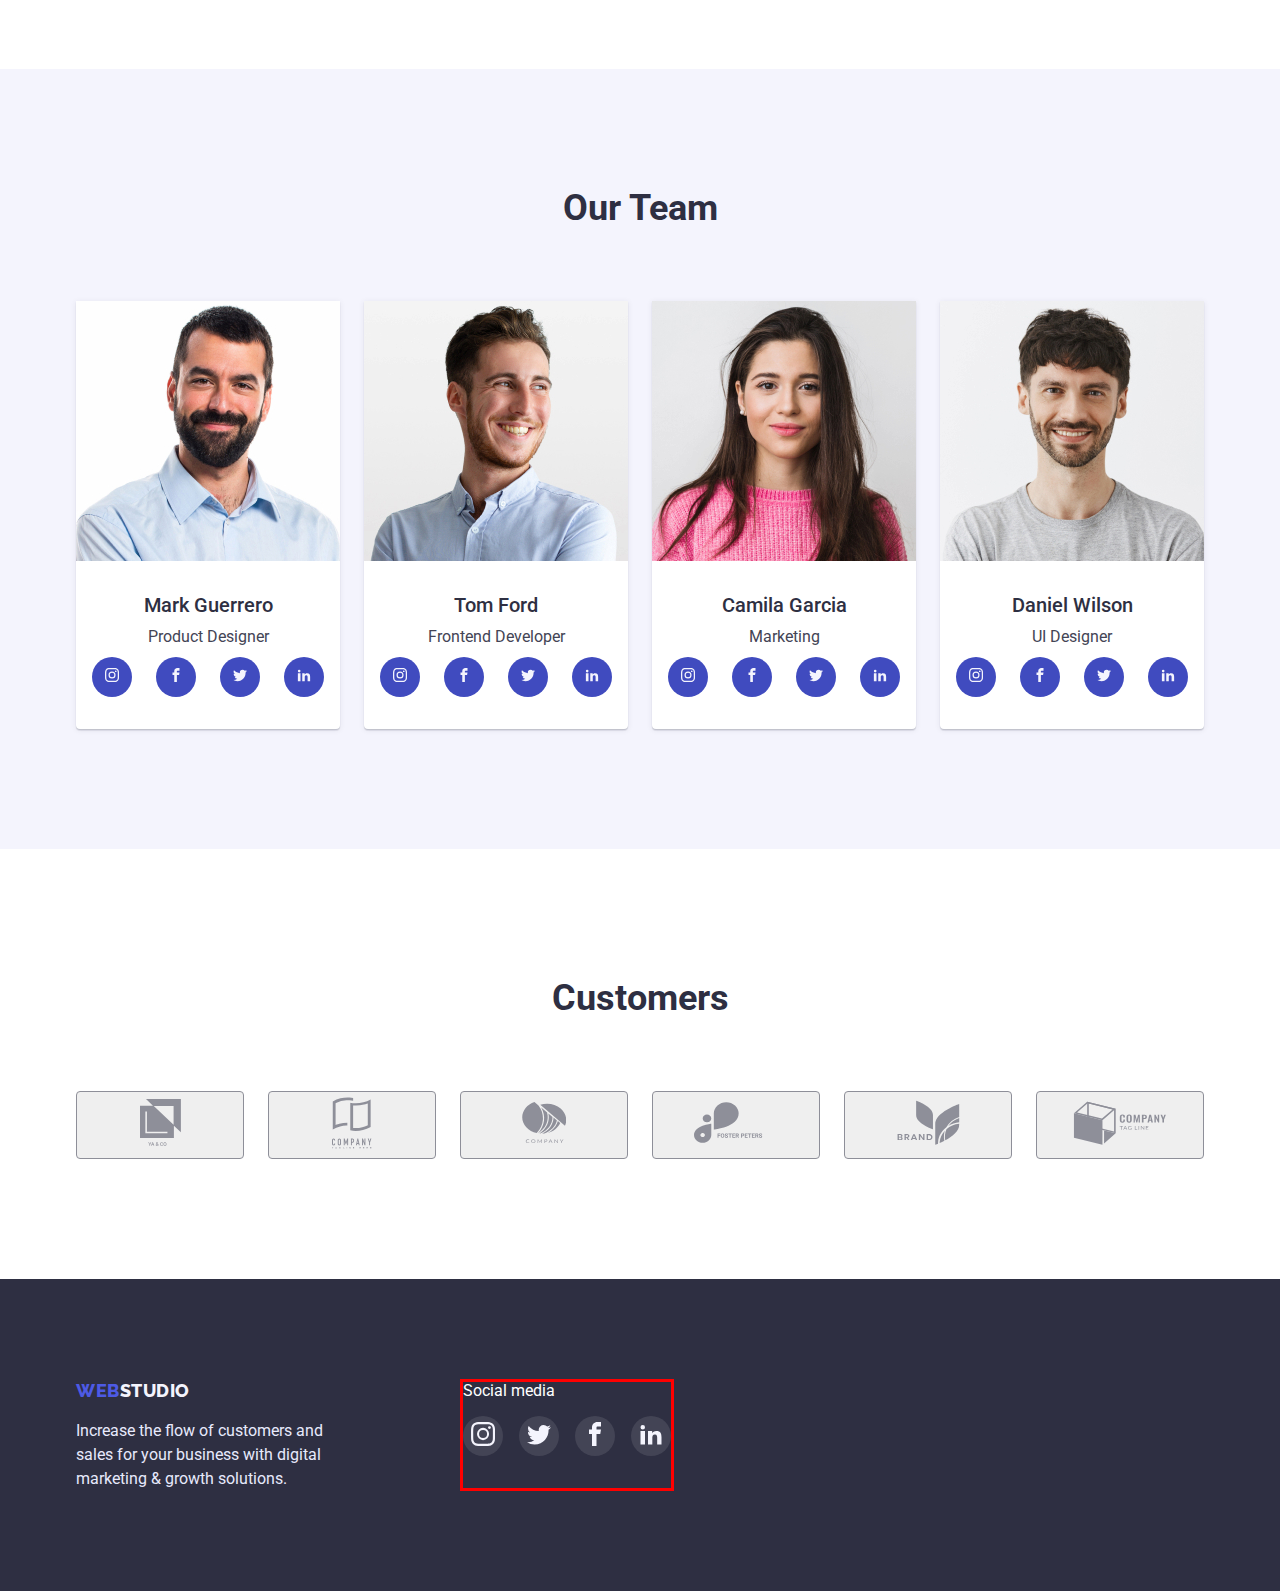
==== commit 2ad753c4: "Update index.html" ====
--- a/index.html
+++ b/index.html
@@ -234,7 +234,7 @@
            <li><button class="customer-button"><svg class="customer-icon" width="63" height="45"> <use href="./images/icons/symbol-defs.svg#icon-clientfth">
 
            </use> </svg></button></li>
-           <li><button class="customer-button"><svg class="customer-icon" width="44" height="44"> <use href="./images/icons/symbol-defs.svg#icon-clientsth">
+           <li><button class="customer-button"><svg class="customer-icon" width="94" height="44"> <use href="./images/icons/symbol-defs.svg#icon-clientsth">
 
            </use> </svg></button></li>            
  
--- a/CSS/style.css
+++ b/CSS/style.css
@@ -396,10 +396,7 @@
   background-color: var(--button-active);
   width: 40px;
   height: 40px;
-
-}
-
-
+}
 
 .section-customers {
   list-style: none;
@@ -425,17 +422,14 @@
   gap: 24px;
 }
 
-.customer-button{
+.customer-button {
   margin: 0;
   padding: 0;
   border: 1px solid var(--customers-slate);
   border-radius: 4px;
- width: 168px;
- height: 68px;
-
-
-}
-
+  width: 168px;
+  height: 68px;
+}
 
 footer {
   padding-top: 100px;
@@ -513,7 +507,8 @@
 }
 .cards .item:hover,
 .cards .item:focus {
-  box-shadow: 0px 1px 6px rgba(46, 47, 66, 0.08), 0px 1px 1px rgba(46, 47, 66, 0.16), 0px 2px 1px rgba(46, 47, 66, 0.08);
+  box-shadow: 0px 1px 6px rgba(46, 47, 66, 0.08),
+    0px 1px 1px rgba(46, 47, 66, 0.16), 0px 2px 1px rgba(46, 47, 66, 0.08);
 }
 
 .textcard {
@@ -559,9 +554,9 @@
 .button.secondary:focus {
   background-color: var(--button-active);
   color: var(--button-active-text);
-  box-shadow: 0px 3px 1px rgba(0, 0, 0, 0.1), 0px 2px 1px rgba(0, 0, 0, 0.08), 0px 2px 2px rgba(0, 0, 0, 0.12);
+  box-shadow: 0px 3px 1px rgba(0, 0, 0, 0.1), 0px 2px 1px rgba(0, 0, 0, 0.08),
+    0px 2px 2px rgba(0, 0, 0, 0.12);
   border: 1px solid var(--button-active);
-
 }
 
 /* ________________---------FONTS--------______________ */
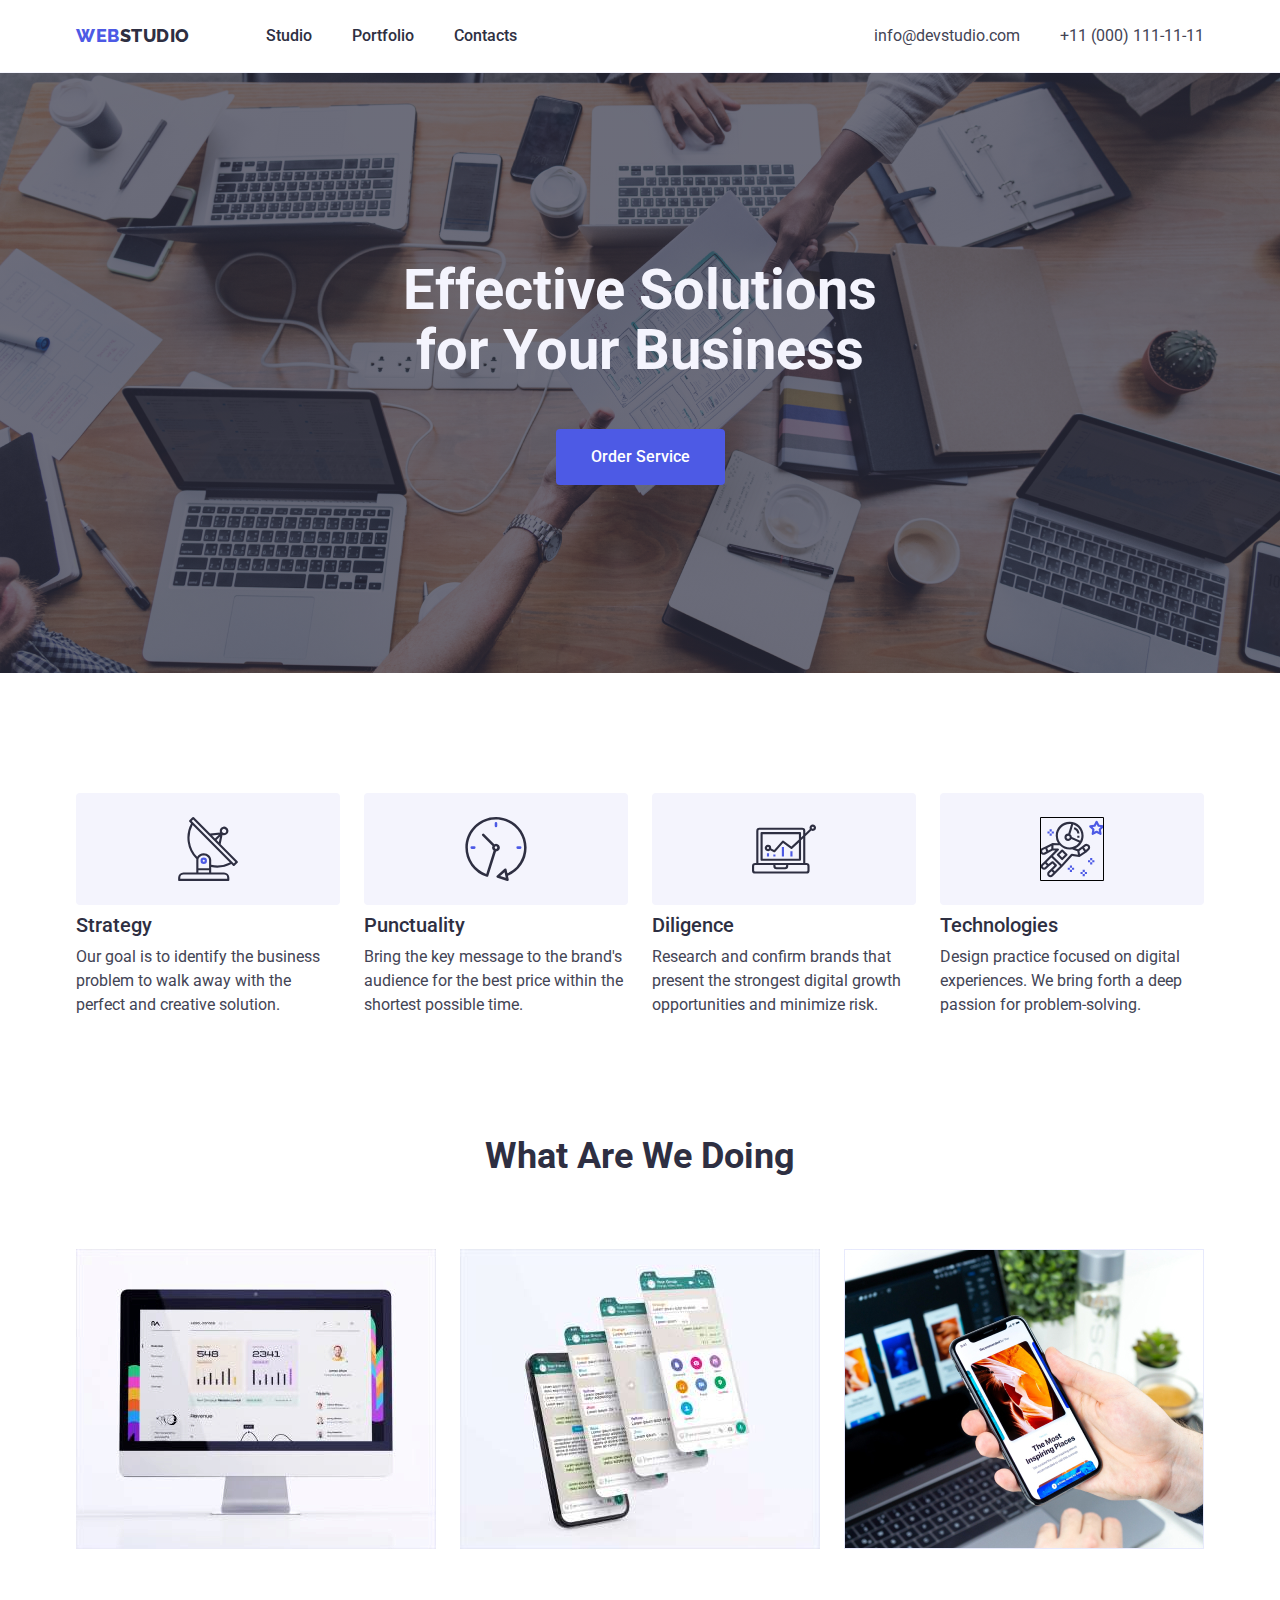
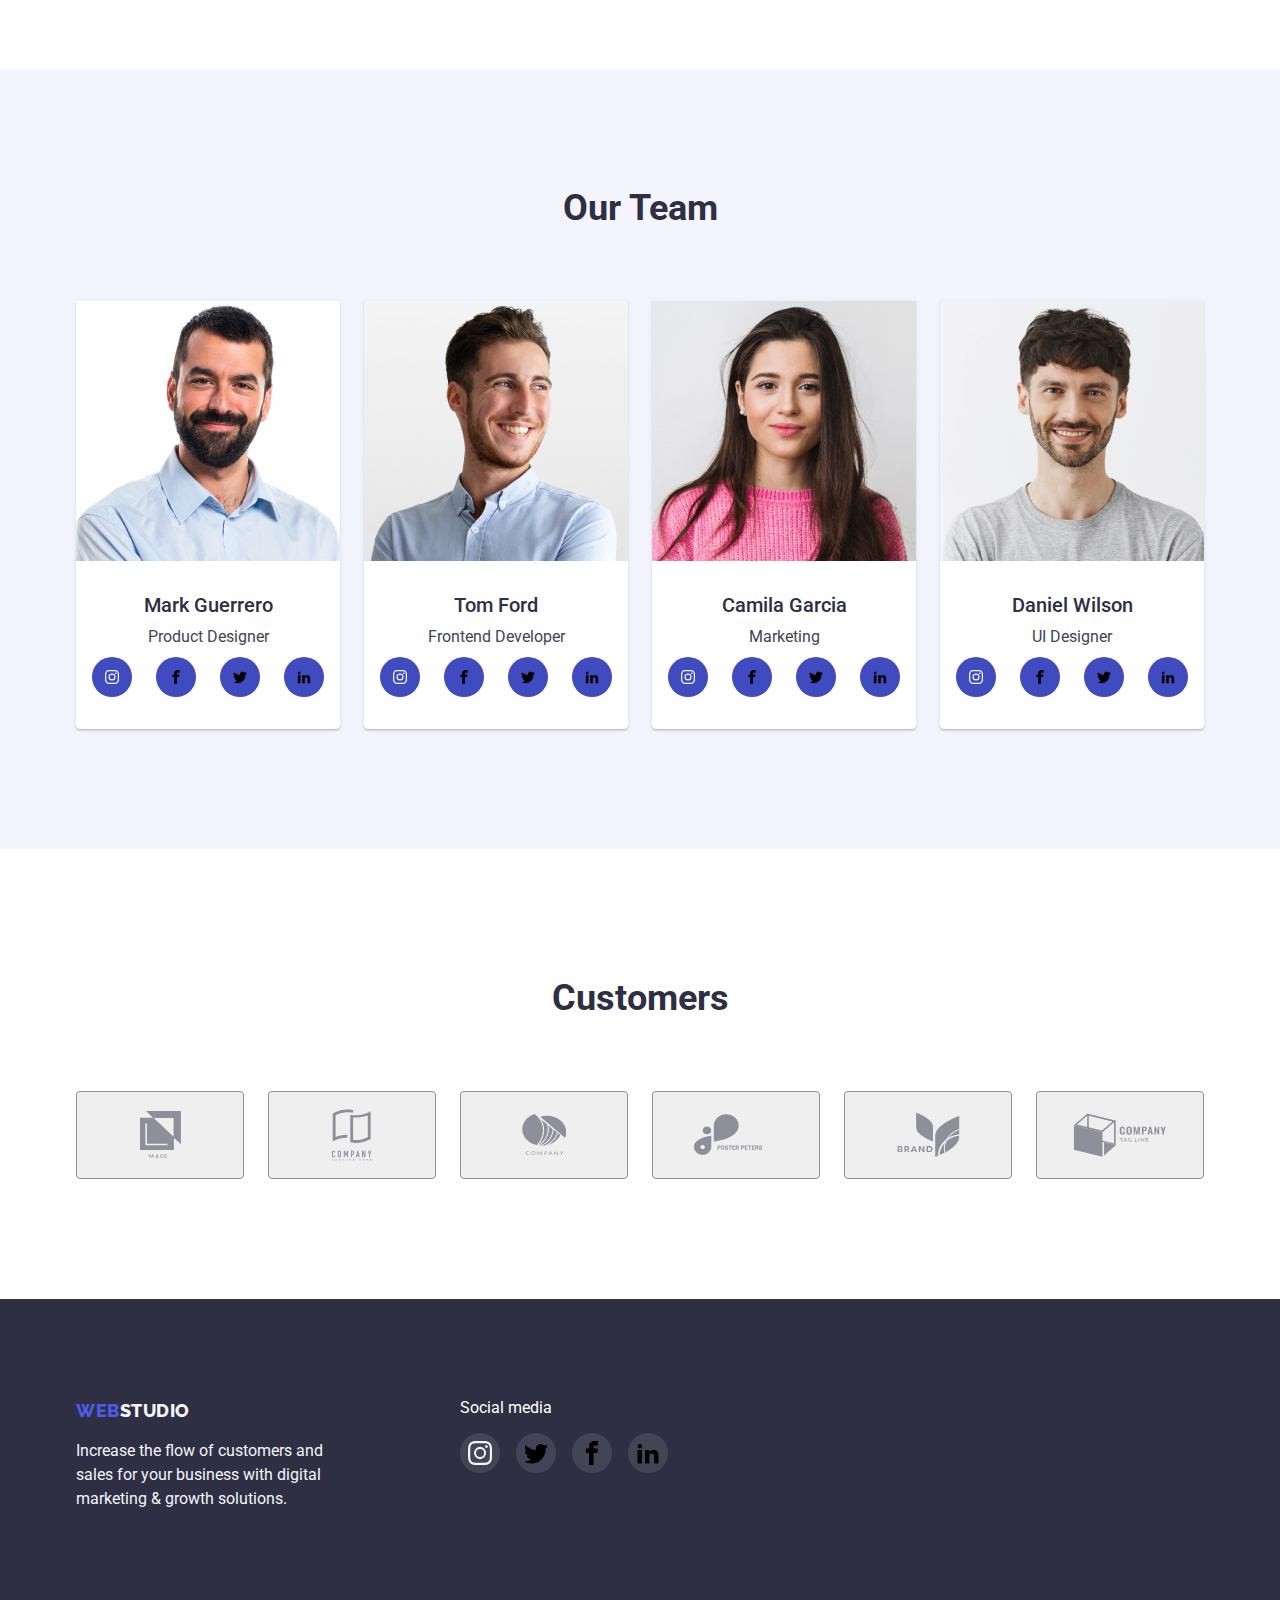
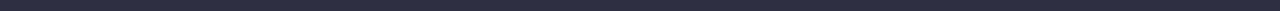
==== commit 75e02927: "sss" ====
--- a/index.html
+++ b/index.html
@@ -57,7 +57,7 @@
         <ul class="feat list">
           <li class="item">
             
-            <button class="features-button"><svg class="features-icon" width="64" height="64"> <use href="./images/icons/symbol-defs.svg#icon-antenna"></use></svg></button>
+            <div class="features-button"><svg class="features-icon" width="64" height="64"> <use href="./images/icons/symbol-defs.svg#icon-antenna"></use></svg></div>
     
             <h3 class="header-feat">Strategy</h3>
             <p class="text-feat textcolor">
@@ -67,7 +67,7 @@
           </li>
 
           <li class="item">
-            <button class="features-button"><svg class="features-icon" width="64" height="64"> <use href="./images/icons/symbol-defs.svg#icon-clock"></use></svg></button>
+            <div class="features-button"><svg class="features-icon" width="64" height="64"> <use href="./images/icons/symbol-defs.svg#icon-clock"></use></svg></div>
 
             <h3 class="header-feat">Punctuality</h3>
             <p class="text-feat textcolor">
@@ -76,7 +76,7 @@
             </p>
           </li>
           <li class="item">
-            <button class="features-button"><svg class="features-icon" width="64" height="64"> <use href="./images/icons/symbol-defs.svg#icon-diagram"></use></svg></button>
+            <div class="features-button"><svg class="features-icon" width="64" height="64"> <use href="./images/icons/symbol-defs.svg#icon-diagram"></use></svg></div>
 
             <h3 class="header-feat">Diligence</h3>
             <p class="text-feat textcolor">
@@ -85,7 +85,7 @@
             </p>
           </li>
           <li class="item" 
-          > <button class="features-button"><svg class="features-icon" width="64" height="64"> <use href="./images/icons/symbol-defs.svg#icon-astronaut"></use></svg></button>
+          > <div class="features-button"><svg class="features-icon" width="64" height="64"> <use href="./images/icons/symbol-defs.svg#icon-astronaut"></use></svg></div>
  
             <h3 class="header-feat">Technologies</h3>
             <p class="text-feat textcolor">
@@ -108,7 +108,7 @@
         </ul></div>
       </section>
 
-      <!-- SECTION 3 -->
+      <!-- SECTION TEAM -->
       <section class="section-team">
         <div class="container">
         <h2 class="header-team">Our Team</h2>
@@ -213,7 +213,8 @@
           </li>
         </ul></div>
       </section>
-      
+      <!-- <<<<<<<<<<<<<<<<<CUSTOMERS>>>>>>>>>>> -->
+        
       <section class="section-customers">
         <div class="container">
         <h2 class="header-customers" >Customers</h2>
--- a/CSS/style.css
+++ b/CSS/style.css
@@ -1,21 +1,28 @@
 :root {
-  --primary-color: rgba(46, 47, 66, 1);
-  --text-color: rgba(67, 68, 85, 1);
-  --accent-color: rgba(77, 90, 229, 1);
-  --our-team-color: rgba(244, 244, 253, 1);
-  --footer-logo-color: rgba(244, 244, 253, 1);
-  --footer-text-color: rgba(231, 233, 252, 1);
-  --button-unactive: rgba(244, 244, 253, 1);
-  --button-active: rgba(64, 75, 191, 1);
+  --primary-brand: rgba(77, 90, 229, 1);
+  --pressed-state: rgba(64, 75, 191, 1);
+  --dark: rgba(46, 47, 66, 1);
+
+  --succes: rgba(49, 208, 170, 1);
+  --text: rgba(67, 68, 85, 1);
+  --subtle-text:rgba(142, 143, 153, 1);
+ 
+  --accent:rgba(231, 233, 252, 1);
+  --light: rgba(244, 244, 253, 1);
+
+  --modal-overlay:rgba(46, 47, 66, 0.4);
+
+  --hero-background: rgba(46, 47, 66, 0.7);
+
   --button-active-text: rgba(255, 255, 255, 1);
-  --h1-coolor: rgba(244, 244, 253, 1);
   --body-back: #ffffff;
-  --customers-slate: rgba(142, 143, 153, 1);
+
+  
 }
 
 body {
   background-color: var(--body-back);
-  color: var(--primary-color);
+  color: var(--dark);
 
   font-family: Roboto, sans-serif;
   font-size: 16px;
@@ -39,6 +46,7 @@
 }
 
 button {
+  list-style: none;
   margin: 0;
   padding: 0;
 }
@@ -54,15 +62,15 @@
 
 .unline:hover,
 .unline:focus {
-  color: var(--button-active);
+  color: var(--pressed-state);
 }
 
 .navy {
-  color: var(--primary-color);
+  color: var(--dark);
 }
 
 .textcolor {
-  color: var(--text-color);
+  color: var(--text);
 }
 
 .hiddenvisaily {
@@ -98,7 +106,7 @@
 }
 
 .page-header {
-  border-bottom: 1px solid var(--footer-text-color);
+  border-bottom: 1px solid var(--light);
 }
 
 .overlay {
@@ -110,8 +118,7 @@
   background-image: linear-gradient(
       to right,
       rgba(46, 47, 66, 0.7),
-      rgba(46, 47, 66, 0.7)
-    ),
+      rgba(46, 47, 66, 0.7)  ),
     url(../images/people-office\ 1.jpg);
 
   background-repeat: no-repeat;
@@ -139,7 +146,7 @@
   display: inline-block;
 
   text-decoration: none;
-  color: var(--primary-color);
+  color: var(--dark);
   font-family: Raleway, sans-serif;
   font-weight: 800;
   font-size: 18px;
@@ -185,8 +192,8 @@
 .section-hero {
   padding-top: 188px;
   padding-bottom: 188px;
-  background-color: var(--primary-color);
-  color: var(--h1-coolor);
+  background-color: var(--dark);
+  color: var(--light);
 }
 .button-hero {
   display: block;
@@ -195,7 +202,7 @@
   border-radius: 4px;
   padding: 16px 32px;
 
-  background-color: var(--accent-color);
+  background-color: var(--primary-brand);
   color: var(--button-active-text);
   border: 0;
 
@@ -209,11 +216,11 @@
 
 .button-hero:hover,
 .button-hero:focus {
-  background-color: var(--button-active);
+  background-color: var(--pressed-state);
 }
 
 .back-hero-foooter {
-  background-color: var(--primary-color);
+  background-color: var(--dark);
 }
 
 .hero-header {
@@ -228,6 +235,8 @@
   margin: 0;
   padding-top: 120px;
   padding-bottom: 60px;
+
+
 }
 
 .feat {
@@ -239,28 +248,21 @@
   width: 264px;
 }
 
-/* .features .item::before {
-  content: '';
-  display: block;
-  margin-bottom: 8px;
-  height: 112px;
-
-  background-color: var(--h1-coolor);
-  background-repeat: no-repeat;
-  background-position: center;
-} */
 
 .features-button {
-  margin: 0;
+  background-color: var(--light);
   width: 264px;
   height: 112px;
   border-radius: 4px;
   margin-bottom: 8px;
-  border: 0;
-}
-
-.features-icon {
-}
+
+  
+  display: flex;
+  align-items: center;
+  justify-content: center;
+}
+
+
 
 .iconicon {
   display: block;
@@ -329,7 +331,7 @@
 .section-team {
   padding-top: 120px;
   padding-bottom: 120px;
-  background-color: var(--our-team-color);
+  background-color: var(--light);
 }
 
 .header-team {
@@ -388,16 +390,18 @@
 }
 
 .icons-button {
-  display: block;
+  display: flex;
+  align-items: center;
+  justify-content: center;
   padding: 0;
   margin: 0;
   border: 0;
   border-radius: 50%;
-  background-color: var(--button-active);
+  background-color: var(--pressed-state);
   width: 40px;
   height: 40px;
 }
-
+/* <!-- <<<<<<<<<<<<<<<<<CUSTOMERS>>>>>>>>>>> --> */
 .section-customers {
   list-style: none;
   padding-top: 130px;
@@ -425,10 +429,22 @@
 .customer-button {
   margin: 0;
   padding: 0;
-  border: 1px solid var(--customers-slate);
+
+  display: flex;
+  align-items: center;
+  justify-content: center;
+
+  border: 1px solid var(--subtle-text);
   border-radius: 4px;
   width: 168px;
-  height: 68px;
+  height: 88px;
+}
+
+
+
+.customer-icon:hover {
+  display: block;
+  fill: var(--pressed-state);
 }
 
 footer {
@@ -448,7 +464,7 @@
   margin-top: 16px;
   width: 264px;
   line-height: 1.5;
-  color: var(--footer-text-color);
+  color: var(--light);
 }
 
 .social {
@@ -457,16 +473,18 @@
 }
 
 .section-social {
-  border: 3px solid red;
 }
 
 .social-list {
   display: flex;
+  justify-content: center;
   gap: 16px;
 }
 
 .social-button {
-  display: block;
+  display: flex;
+  align-items: center;
+  justify-content: center;
   width: 40px;
   height: 40px;
 
@@ -513,9 +531,9 @@
 
 .textcard {
   background-color: var(--body-back);
-  border-bottom: 1px solid var(--footer-text-color);
-  border-left: 1px solid var(--footer-text-color);
-  border-right: 1px solid var(--footer-text-color);
+  border-bottom: 1px solid var(--light);
+  border-left: 1px solid var(--light);
+  border-right: 1px solid var(--light);
   padding-top: 32px;
   padding-left: 16px;
   padding-bottom: 32px;
@@ -535,12 +553,12 @@
 
 .button.secondary {
   min-width: 69px;
-  border: 1px solid var(--footer-text-color);
+  border: 1px solid var(--light);
   border-radius: 4px;
   padding: 12px 24px;
 
-  background-color: var(--button-unactive);
-  color: var(--accent-color);
+  background-color: var(--light);
+  color: var(--primary-brand);
   cursor: pointer;
 
   font-family: inherit;
@@ -552,20 +570,20 @@
 }
 .button.secondary:hover,
 .button.secondary:focus {
-  background-color: var(--button-active);
+  background-color: var(--pressed-state);
   color: var(--button-active-text);
   box-shadow: 0px 3px 1px rgba(0, 0, 0, 0.1), 0px 2px 1px rgba(0, 0, 0, 0.08),
     0px 2px 2px rgba(0, 0, 0, 0.12);
-  border: 1px solid var(--button-active);
+  border: 1px solid var(--pressed-state);
 }
 
 /* ________________---------FONTS--------______________ */
 
 .logo-web {
-  color: var(--accent-color);
+  color: var(--primary-brand);
 }
 .logo-studio {
-  color: var(--footer-logo-color);
+  color: var(--light);
 }
 
 /* ________________---------FONTS--------______________ */
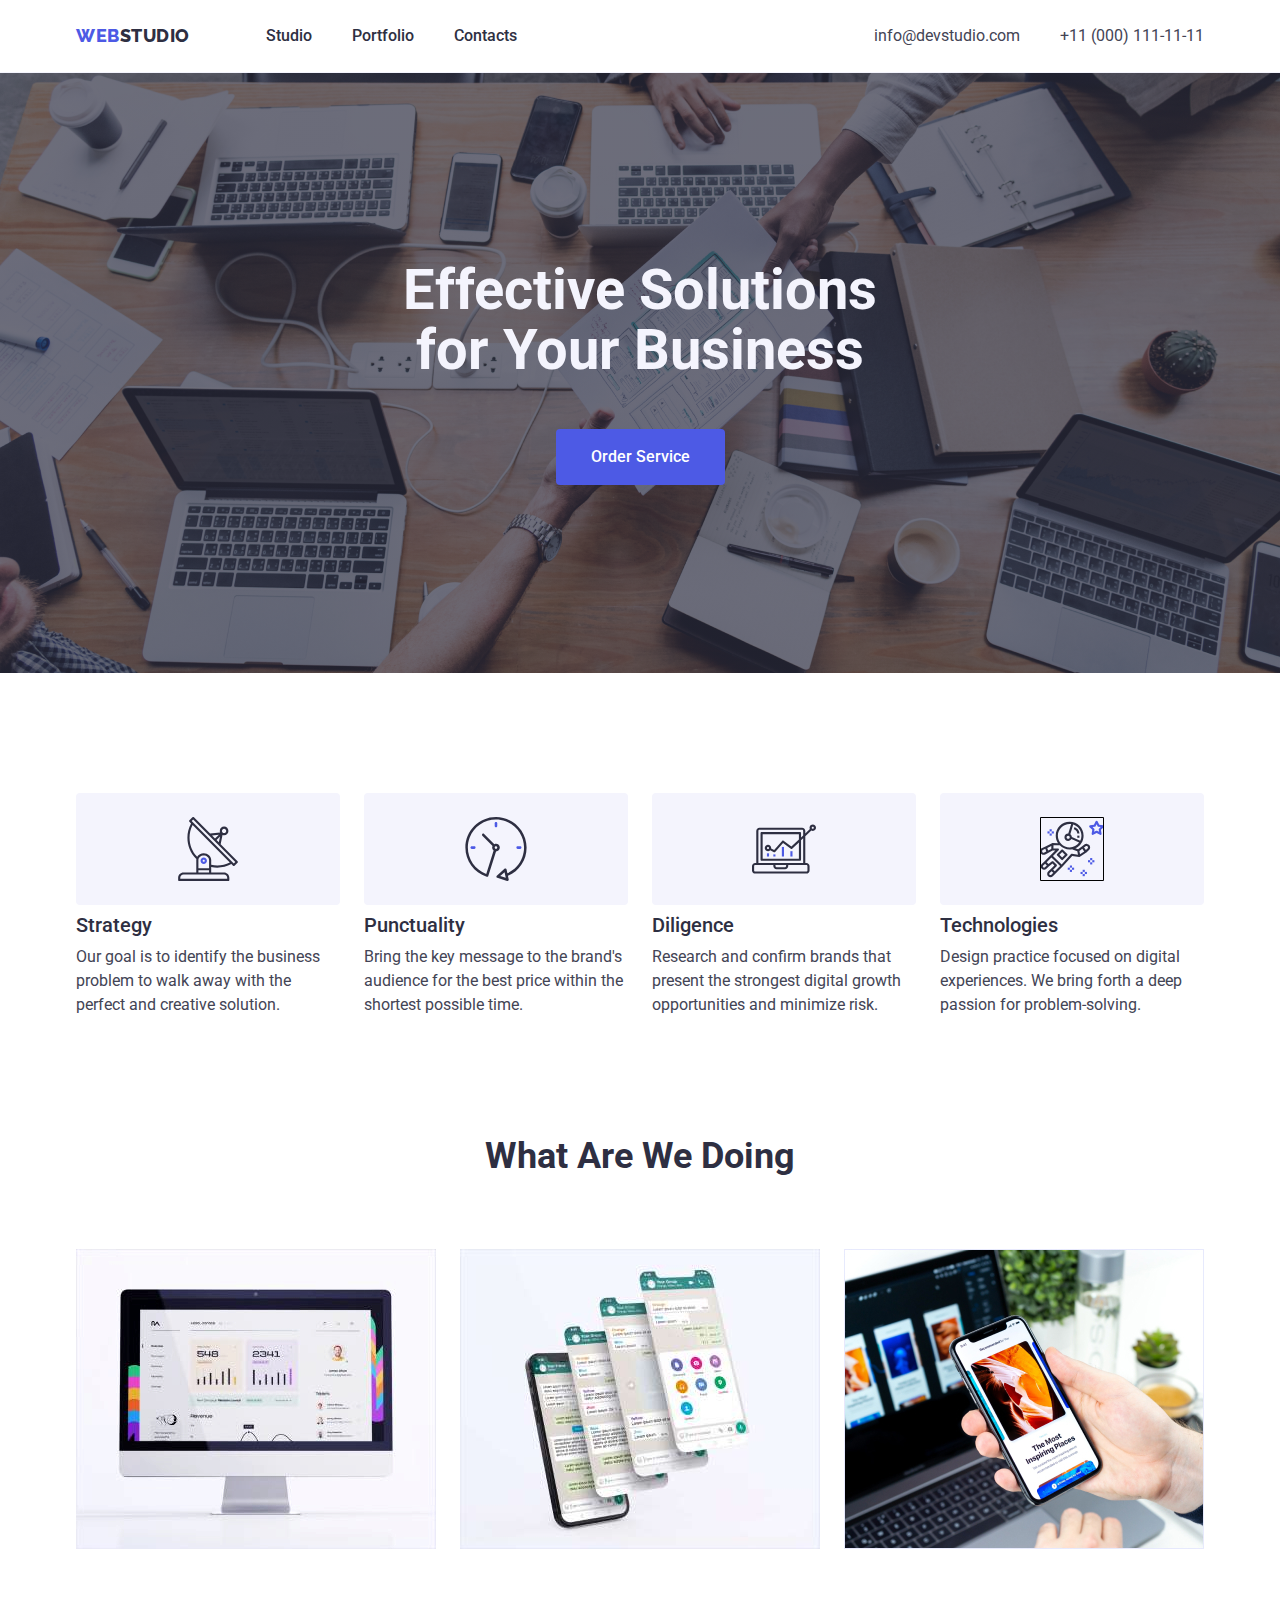
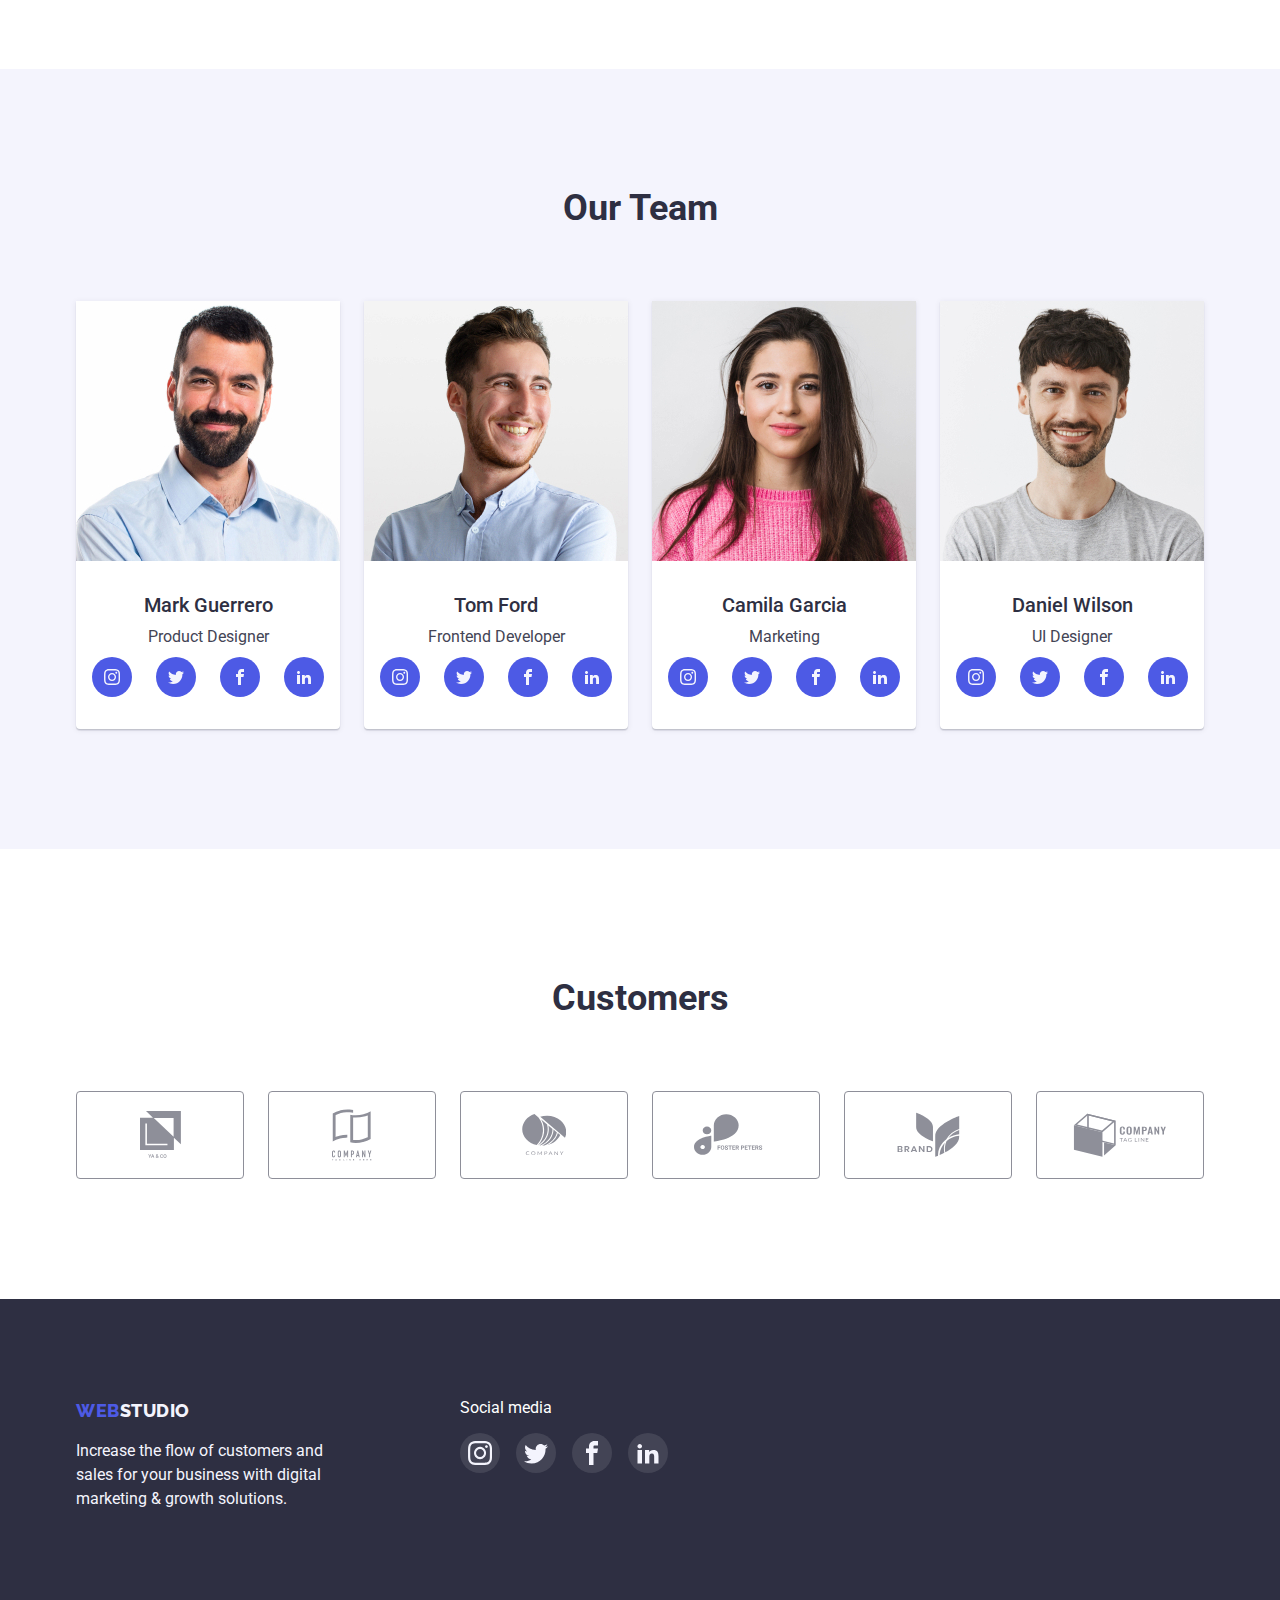
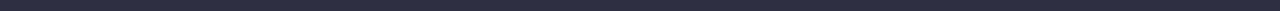
==== commit bb4d2f33: "hw4-probe2" ====
--- a/index.html
+++ b/index.html
@@ -124,19 +124,19 @@
             <p class="text-team textcolor">Product Designer</p>
 
             <ul class="icons list">
-              <li class="icons-item"><button class="icons-button">
-                <svg class="icon-team" width="14" height="14"> <use href="./images/icons/symbol-defs.svg#icon-instagram"></use>  </svg>
-              </button>
-              </li>
-              <li><li class="icons-item"><button class="icons-button">
-                <svg class="icon-team" width="14" height="14"> <use href="./images/icons/symbol-defs.svg#icon-facebook"></use>  </svg>
-              </button></li>
-              <li><li class="icons-item"><button class="icons-button">
-                <svg class="icon-team" width="14" height="14"> <use href="./images/icons/symbol-defs.svg#icon-twitter"></use>  </svg>
-              </button></li>
-              <li><li class="icons-item"><button class="icons-button">
-                <svg class="icon-team" width="14" height="14"> <use href="./images/icons/symbol-defs.svg#icon-linkedin"></use>  </svg>
-              </button></li>
+              <li class="icons-item"><a href="" class="icons-button">
+                <svg class="icon-team" width="16" height="16"> <use href="./images/icons/symbol-defs.svg#icon-instagram"></use>  </svg>
+              </a>
+              </li>
+              <li><li class="icons-item"><a href="" class="icons-button">
+                <svg class="icon-team" width="16" height="16"> <use href="./images/icons/symbol-defs.svg#icon-twitter"></use>  </svg>
+              </a></li>
+              <li><li class="icons-item"><a href="" class="icons-button">
+                <svg class="icon-team" width="16" height="16"> <use href="./images/icons/symbol-defs.svg#icon-facebook"></use>  </svg>
+              </a></li>
+              <li><li class="icons-item"><a href="" class="icons-button">
+                <svg class="icon-team" width="16" height="16"> <use href="./images/icons/symbol-defs.svg#icon-linkedin"></use>  </svg>
+              </a></li>
             </ul>
 
           </div>
@@ -148,19 +148,19 @@
             <h3 class="header-card">Tom Ford</h3>
             <p class="text-team textcolor">Frontend Developer</p>
             <ul class="icons list">
-              <li class="icons-item"><button class="icons-button">
-                <svg class="icon-team" width="14" height="14"> <use href="./images/icons/symbol-defs.svg#icon-instagram"></use>  </svg>
-              </button>
-              </li>
-              <li><li class="icons-item"><button class="icons-button">
-                <svg class="icon-team" width="14" height="14"> <use href="./images/icons/symbol-defs.svg#icon-facebook"></use>  </svg>
-              </button></li>
-              <li><li class="icons-item"><button class="icons-button">
-                <svg class="icon-team" width="14" height="14"> <use href="./images/icons/symbol-defs.svg#icon-twitter"></use>  </svg>
-              </button></li>
-              <li><li class="icons-item"><button class="icons-button">
-                <svg class="icon-team" width="14" height="14"> <use href="./images/icons/symbol-defs.svg#icon-linkedin"></use>  </svg>
-              </button></li>
+              <li class="icons-item"><a href="" class="icons-button">
+                <svg class="icon-team" width="16" height="16"> <use href="./images/icons/symbol-defs.svg#icon-instagram"></use>  </svg>
+              </a>
+              </li>
+              <li><li class="icons-item"><a href="" class="icons-button">
+                <svg class="icon-team" width="16" height="16"> <use href="./images/icons/symbol-defs.svg#icon-twitter"></use>  </svg>
+              </a></li>
+              <li><li class="icons-item"><a href="" class="icons-button">
+                <svg class="icon-team" width="16" height="16"> <use href="./images/icons/symbol-defs.svg#icon-facebook"></use>  </svg>
+              </a></li>
+              <li><li class="icons-item"><a href="" class="icons-button">
+                <svg class="icon-team" width="16" height="16"> <use href="./images/icons/symbol-defs.svg#icon-linkedin"></use>  </svg>
+              </a></li>
             </ul>
           </div>
             
@@ -175,19 +175,19 @@
             <h3 class="header-card">Camila Garcia</h3>
             <p class="text-team textcolor">Marketing</p>
             <ul class="icons list">
-              <li class="icons-item"><button class="icons-button">
-                <svg class="icon-team" width="14" height="14"> <use href="./images/icons/symbol-defs.svg#icon-instagram"></use>  </svg>
-              </button>
-              </li>
-              <li><li class="icons-item"><button class="icons-button">
-                <svg class="icon-team" width="14" height="14"> <use href="./images/icons/symbol-defs.svg#icon-facebook"></use>  </svg>
-              </button></li>
-              <li><li class="icons-item"><button class="icons-button">
-                <svg class="icon-team" width="14" height="14"> <use href="./images/icons/symbol-defs.svg#icon-twitter"></use>  </svg>
-              </button></li>
-              <li><li class="icons-item"><button class="icons-button">
-                <svg class="icon-team" width="14" height="14"> <use href="./images/icons/symbol-defs.svg#icon-linkedin"></use>  </svg>
-              </button></li>
+              <li class="icons-item"><a href="" class="icons-button">
+                <svg class="icon-team" width="16" height="16"> <use href="./images/icons/symbol-defs.svg#icon-instagram"></use>  </svg>
+              </a>
+              </li>
+              <li><li class="icons-item"><a href="" class="icons-button">
+                <svg class="icon-team" width="16" height="16"> <use href="./images/icons/symbol-defs.svg#icon-twitter"></use>  </svg>
+              </a></li>
+              <li><li class="icons-item"><a href="" class="icons-button">
+                <svg class="icon-team" width="16" height="16"> <use href="./images/icons/symbol-defs.svg#icon-facebook"></use>  </svg>
+              </a></li>
+              <li><li class="icons-item"><a href="" class="icons-button">
+                <svg class="icon-team" width="16" height="16"> <use href="./images/icons/symbol-defs.svg#icon-linkedin"></use>  </svg>
+              </a></li>
             </ul>
           </div>
           </li>
@@ -195,20 +195,21 @@
             <img src="./images/Tom_Ford.jpg" alt="Tom Ford" width="264" />
             <div class="textteam">
             <h3 class="header-card">Daniel Wilson</h3>
-            <p class="text-team textcolor">UI Designer</p><ul class="icons list">
-              <li class="icons-item"><button class="icons-button">
-                <svg class="icon-team" width="14" height="14"> <use href="./images/icons/symbol-defs.svg#icon-instagram"></use>  </svg>
-              </button>
-              </li>
-              <li><li class="icons-item"><button class="icons-button">
-                <svg class="icon-team" width="14" height="14"> <use href="./images/icons/symbol-defs.svg#icon-facebook"></use>  </svg>
-              </button></li>
-              <li><li class="icons-item"><button class="icons-button">
-                <svg class="icon-team" width="14" height="14"> <use href="./images/icons/symbol-defs.svg#icon-twitter"></use>  </svg>
-              </button></li>
-              <li><li class="icons-item"><button class="icons-button">
-                <svg class="icon-team" width="14" height="14"> <use href="./images/icons/symbol-defs.svg#icon-linkedin"></use>  </svg>
-              </button></li>
+            <p class="text-team textcolor">UI Designer</p>
+            <ul class="icons list">
+              <li class="icons-item"><a href="" class="icons-button">
+                <svg class="icon-team" width="16" height="16"> <use href="./images/icons/symbol-defs.svg#icon-instagram"></use>  </svg>
+              </a>
+              </li>
+              <li><li class="icons-item"><a href="" class="icons-button">
+                <svg class="icon-team" width="16" height="16"> <use href="./images/icons/symbol-defs.svg#icon-twitter"></use>  </svg>
+              </a></li>
+              <li><li class="icons-item"><a href="" class="icons-button">
+                <svg class="icon-team" width="16" height="16"> <use href="./images/icons/symbol-defs.svg#icon-facebook"></use>  </svg>
+              </a></li>
+              <li><li class="icons-item"><a href="" class="icons-button">
+                <svg class="icon-team" width="16" height="16"> <use href="./images/icons/symbol-defs.svg#icon-linkedin"></use>  </svg>
+              </a></li>
             </ul></div>
           </li>
         </ul></div>
@@ -220,24 +221,25 @@
         <h2 class="header-customers" >Customers</h2>
 
         <ul class="customers list">
-           <li><button class="customer-button"><svg class="customer-icon" width="41" height="46.97"> <use href="./images/icons/symbol-defs.svg#icon-clientfst">
-
-           </use> </svg></button></li>
-           <li><button class="customer-button"><svg class="customer-icon" width="40" height="52"> <use href="./images/icons/symbol-defs.svg#icon-clientsec">
-
-           </use> </svg></button></li>
-           <li><button class="customer-button"><svg class="customer-icon" width="44" height="41"> <use href="./images/icons/symbol-defs.svg#icon-clientthr">
-
-           </use> </svg></button></li>
-           <li><button class="customer-button"><svg class="customer-icon" width="84" height="41"> <use href="./images/icons/symbol-defs.svg#icon-clientfrth">
-
-           </use> </svg></button></li>
-           <li><button class="customer-button"><svg class="customer-icon" width="63" height="45"> <use href="./images/icons/symbol-defs.svg#icon-clientfth">
-
-           </use> </svg></button></li>
-           <li><button class="customer-button"><svg class="customer-icon" width="94" height="44"> <use href="./images/icons/symbol-defs.svg#icon-clientsth">
-
-           </use> </svg></button></li>            
+           <li><a href="" class="customer-button"><svg class="customer-icon" width="41" height="46.97"> <use href="./images/icons/symbol-defs.svg#icon-clientfst">
+
+           </use> </svg></a></li>
+
+           <li><a href="" class="customer-button"><svg class="customer-icon" width="40" height="52"> <use href="./images/icons/symbol-defs.svg#icon-clientsec">
+
+           </use> </svg></a></li>
+           <li><a href="" class="customer-button"><svg class="customer-icon" width="44" height="41"> <use href="./images/icons/symbol-defs.svg#icon-clientthr">
+
+           </use> </svg></a></li>
+           <li><a href="" class="customer-button"><svg class="customer-icon" width="84" height="41"> <use href="./images/icons/symbol-defs.svg#icon-clientfrth">
+
+           </use> </svg></a></li>
+           <li><a href="" class="customer-button"><svg class="customer-icon" width="63" height="45"> <use href="./images/icons/symbol-defs.svg#icon-clientfth">
+
+           </use> </svg></a></li>
+           <li><a href="" class="customer-button"><svg class="customer-icon" width="94" height="44"> <use href="./images/icons/symbol-defs.svg#icon-clientsth">
+
+           </use> </svg></a></li>            
  
 
 
@@ -254,34 +256,34 @@
 
       <div class="container container-footer">
 
-      <section class="logologo">
+      <div class="logologo">
         <a href="./index.html" class="logo">
         <span class="logo-web">Web</span><span class="logo-studio">Studio</a>
 
       <p class="footer-text">
         Increase the flow of customers and sales for your business with digital
         marketing & growth solutions.
-      </p></section>
-
-
-
-      <section class="section-social">
+      </p></div>
+
+
+
+      <div class="section-social">
 
       <p class="social">Social media</p>
 
       <ul class="social-list list">
-      <li><button class="social-button"><svg class="social-icon" width="24" height="24" > <use href="./images/icons/symbol-defs.svg#icon-instagram"> </use> </svg></button></li>
-
-      <li><button class="social-button"><svg class="social-icon" width="24"
-        height="24"> <use href="./images/icons/symbol-defs.svg#icon-twitter"> </use></svg></button></li>
-
-      <li><button class="social-button"> <svg class="social-icon" width="24"
-        height="24"> <use href="./images/icons/symbol-defs.svg#icon-facebook"> </use> </svg> </button></li>
-
-      <li><button class="social-button"><svg class="social-icon" width="24"
-        height="24"> <use href="./images/icons/symbol-defs.svg#icon-linkedin"> </use> </svg></button></li>
+      <li><a href="" class="social-button"><svg class="social-icon" width="24" height="24" > <use href="./images/icons/symbol-defs.svg#icon-instagram"> </use> </svg></a></li>
+
+      <li><a href="" class="social-button"><svg class="social-icon" width="24"
+        height="24"> <use href="./images/icons/symbol-defs.svg#icon-twitter"> </use></svg></a></li>
+
+      <li><a href="" class="social-button"> <svg class="social-icon" width="24"
+        height="24"> <use href="./images/icons/symbol-defs.svg#icon-facebook"> </use> </svg> </a></li>
+
+      <li><a href="" class="social-button"><svg class="social-icon" width="24"
+        height="24"> <use href="./images/icons/symbol-defs.svg#icon-linkedin"> </use> </svg></a></li>
       </ul>
-    </section>
+    </div>
     
     </div>
 
--- a/CSS/style.css
+++ b/CSS/style.css
@@ -51,10 +51,7 @@
   padding: 0;
 }
 
-svg {
-  margin: 0;
-  padding: 0;
-}
+
 
 .unline {
   text-decoration: none;
@@ -397,10 +394,23 @@
   margin: 0;
   border: 0;
   border-radius: 50%;
-  background-color: var(--pressed-state);
+  background-color: var(--primary-brand);
   width: 40px;
   height: 40px;
 }
+.icons-button:hover,
+.icons-button:focus {
+  background-color: var(--pressed-state);
+
+}
+
+.icon-team {
+  fill:var(--light);
+}
+
+
+
+
 /* <!-- <<<<<<<<<<<<<<<<<CUSTOMERS>>>>>>>>>>> --> */
 .section-customers {
   list-style: none;
@@ -427,9 +437,6 @@
 }
 
 .customer-button {
-  margin: 0;
-  padding: 0;
-
   display: flex;
   align-items: center;
   justify-content: center;
@@ -440,12 +447,23 @@
   height: 88px;
 }
 
-
-
-.customer-icon:hover {
-  display: block;
+.customer-button:is(:hover,:focus) {
+  border: 1px solid var(--pressed-state);
+
+}
+
+.customer-button:is(:hover,:focus) .customer-icon {
   fill: var(--pressed-state);
-}
+
+
+}
+
+.customer-icon {
+  fill: var(--subtle-text);
+}
+
+
+/* <<<<<<<<<<<<<<<<<foooter>>>>>>>>>>>>>> */
 
 footer {
   padding-top: 100px;
@@ -468,16 +486,18 @@
 }
 
 .social {
+  
   margin-bottom: 16px;
   color: var(--body-back);
 }
 
 .section-social {
+  display: block;
 }
 
 .social-list {
   display: flex;
-  justify-content: center;
+  
   gap: 16px;
 }
 
@@ -493,7 +513,12 @@
   border-radius: 50%;
 }
 
+.social-button:is(:hover,:focus){
+  background-color: var(--succes);
+}
+
 .social-icon {
+  fill:var(--light);
 }
 
 .filter {
@@ -542,6 +567,10 @@
 .unl {
   text-decoration: none;
 }
+.unl:is(:hover, :focus) {
+  box-shadow: 0px 1px 6px rgba(46, 47, 66, 0.08);
+  
+}
 
 /* .site-nav .unline.current {
 color: deeppink;
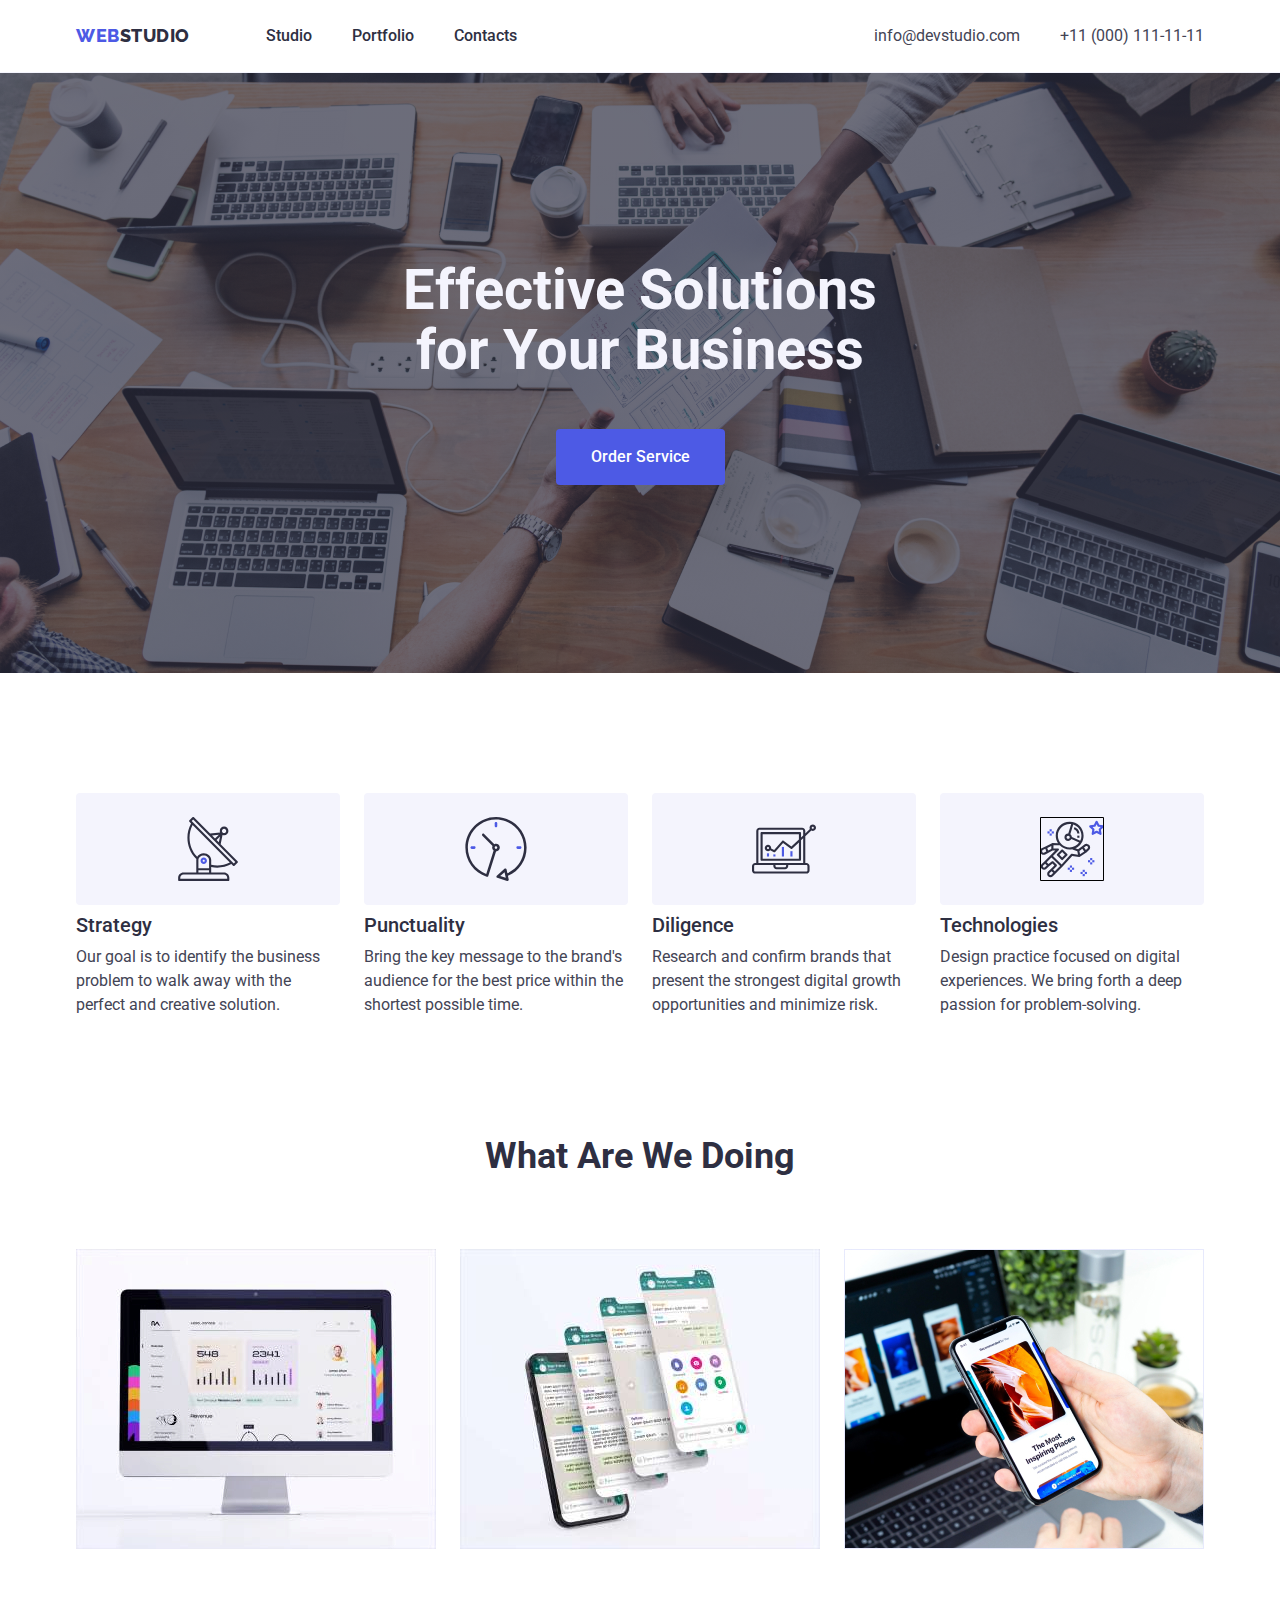
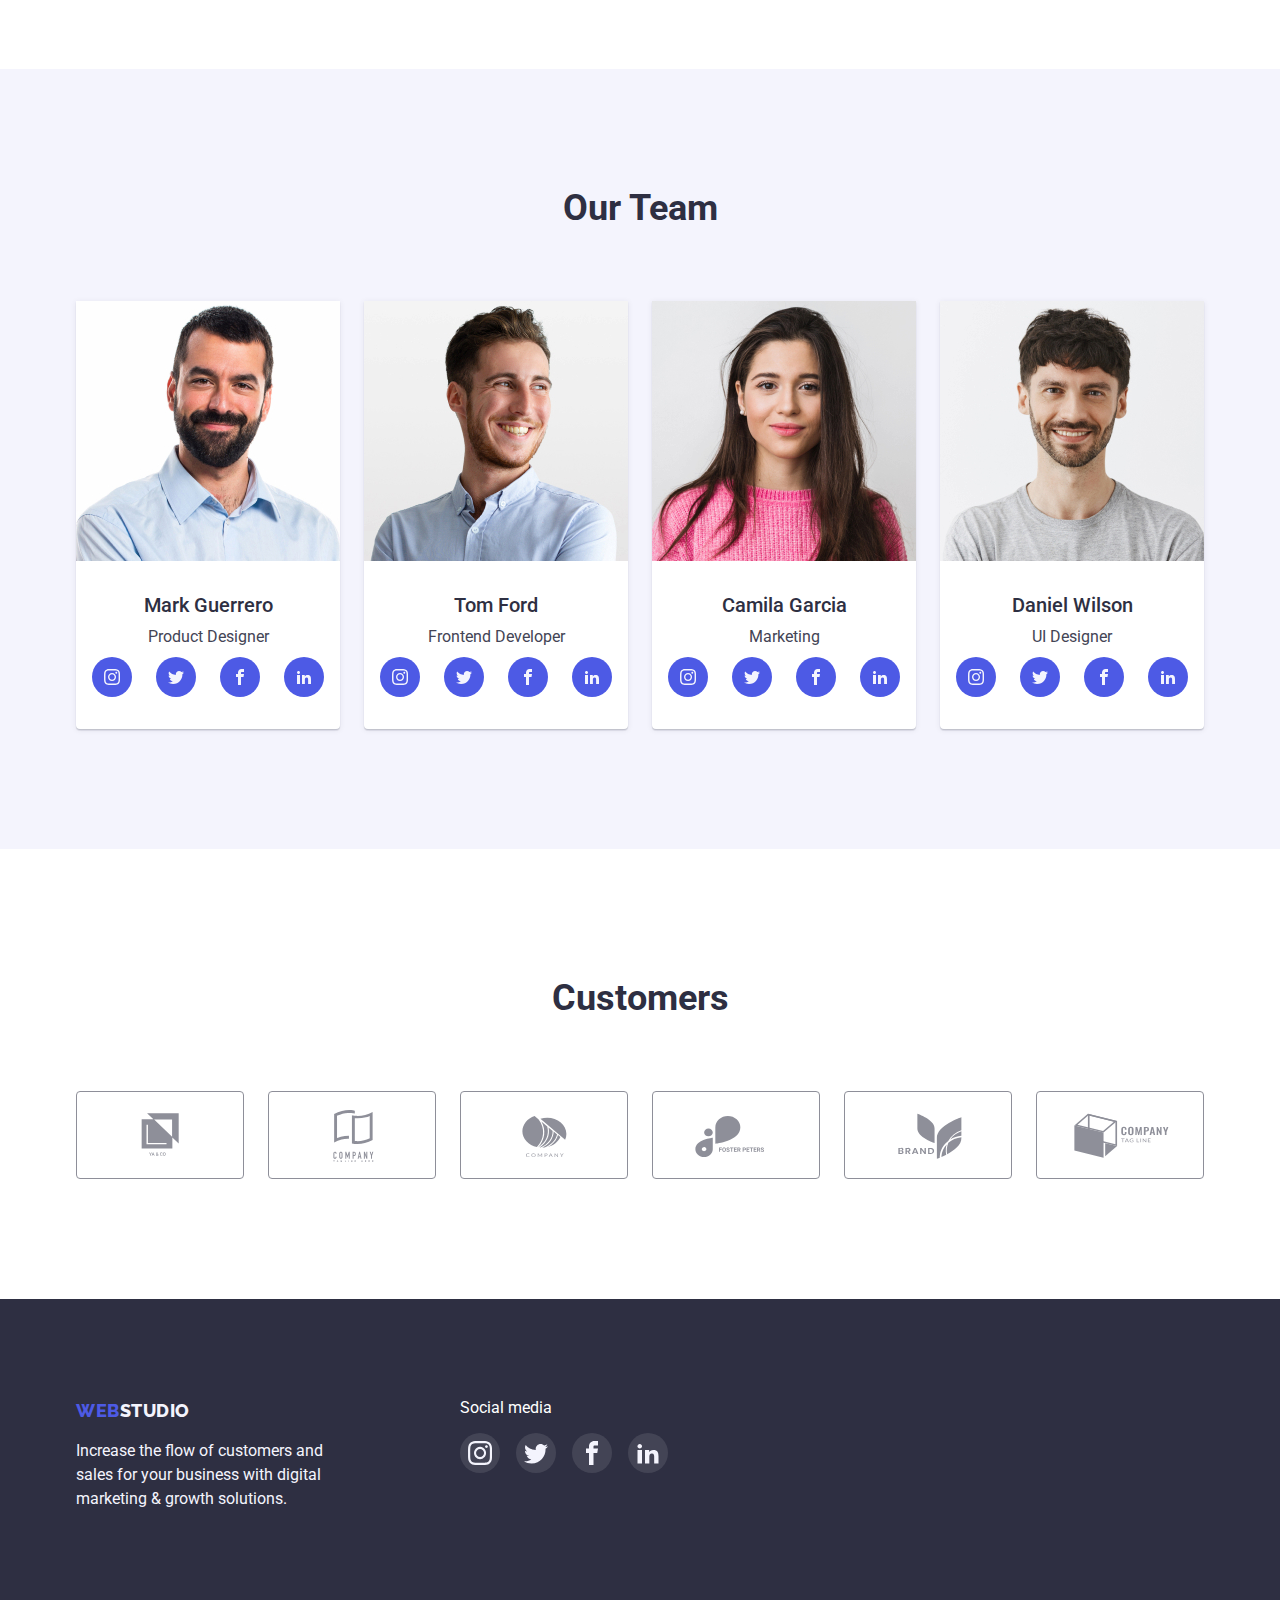
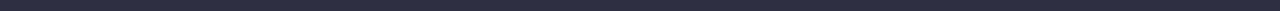
==== commit ef1306c4: "hw4-probe2" ====
--- a/index.html
+++ b/index.html
@@ -221,23 +221,23 @@
         <h2 class="header-customers" >Customers</h2>
 
         <ul class="customers list">
-           <li><a href="" class="customer-button"><svg class="customer-icon" width="41" height="46.97"> <use href="./images/icons/symbol-defs.svg#icon-clientfst">
-
-           </use> </svg></a></li>
-
-           <li><a href="" class="customer-button"><svg class="customer-icon" width="40" height="52"> <use href="./images/icons/symbol-defs.svg#icon-clientsec">
-
-           </use> </svg></a></li>
-           <li><a href="" class="customer-button"><svg class="customer-icon" width="44" height="41"> <use href="./images/icons/symbol-defs.svg#icon-clientthr">
-
-           </use> </svg></a></li>
-           <li><a href="" class="customer-button"><svg class="customer-icon" width="84" height="41"> <use href="./images/icons/symbol-defs.svg#icon-clientfrth">
-
-           </use> </svg></a></li>
-           <li><a href="" class="customer-button"><svg class="customer-icon" width="63" height="45"> <use href="./images/icons/symbol-defs.svg#icon-clientfth">
-
-           </use> </svg></a></li>
-           <li><a href="" class="customer-button"><svg class="customer-icon" width="94" height="44"> <use href="./images/icons/symbol-defs.svg#icon-clientsth">
+           <li><a href="" class="customer-button"><svg class="customer-icon" width="104" height="56"> <use href="./images/icons/symbol-defs.svg#icon-clientfst">
+
+           </use> </svg></a></li>
+
+           <li><a href="" class="customer-button"><svg class="customer-icon" width="104" height="56"> <use href="./images/icons/symbol-defs.svg#icon-clientsec">
+
+           </use> </svg></a></li>
+           <li><a href="" class="customer-button"><svg class="customer-icon" width="104" height="56"> <use href="./images/icons/symbol-defs.svg#icon-clientthr">
+
+           </use> </svg></a></li>
+           <li><a href="" class="customer-button"><svg class="customer-icon" width="104" height="56"> <use href="./images/icons/symbol-defs.svg#icon-clientfrth">
+
+           </use> </svg></a></li>
+           <li><a href="" class="customer-button"><svg class="customer-icon" width="104" height="56"> <use href="./images/icons/symbol-defs.svg#icon-clientfth">
+
+           </use> </svg></a></li>
+           <li><a href="" class="customer-button"><svg class="customer-icon" width="104" height="56"> <use href="./images/icons/symbol-defs.svg#icon-clientsth">
 
            </use> </svg></a></li>            
  
